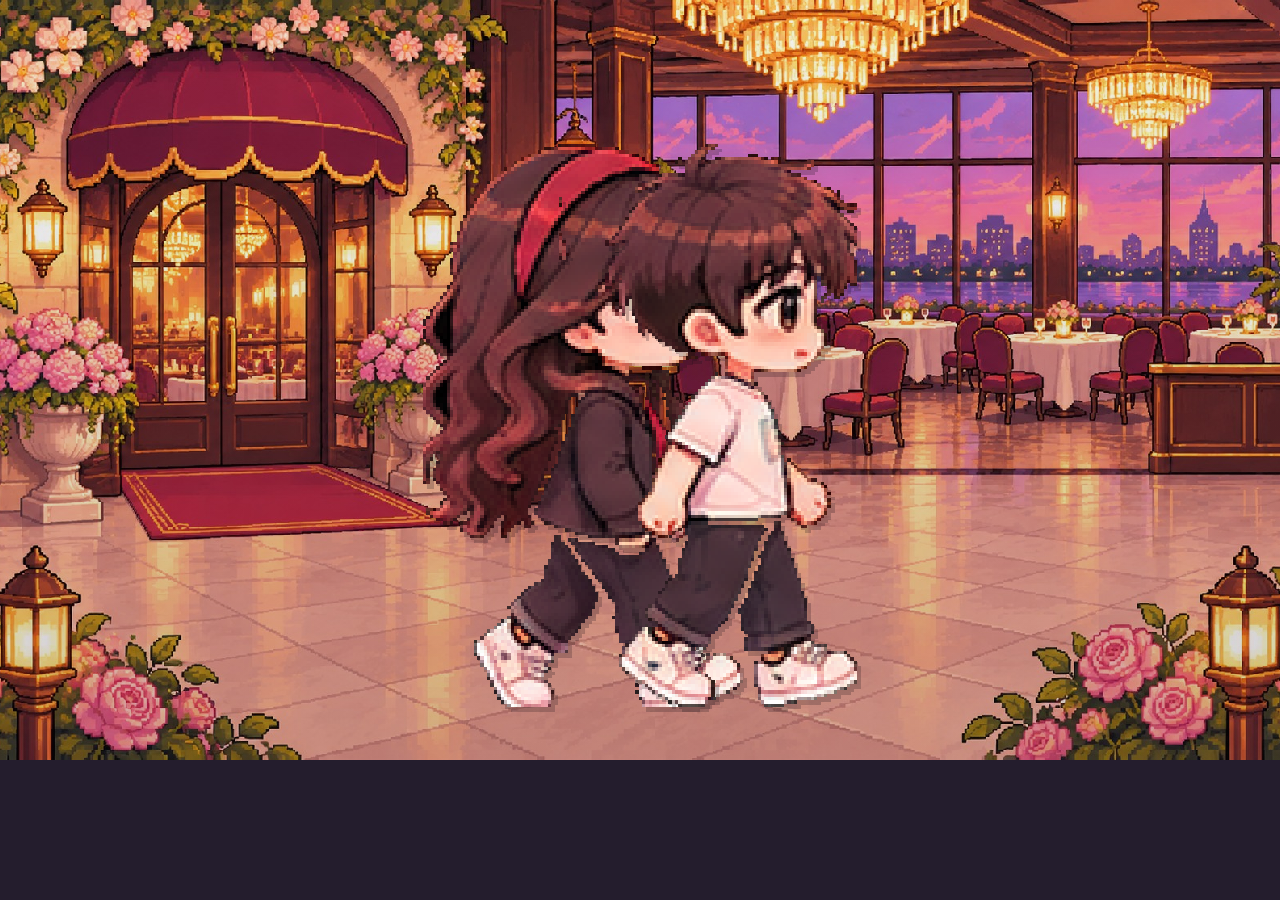
==== restaurant_date_component/index.html @ c054b3aa "Add files via upload" ====
<!doctype html>
<html lang="vi"><head><meta charset="utf-8"><meta name="viewport" content="width=device-width,initial-scale=1"><title>Restaurant Date</title><link rel="stylesheet" href="style.css"></head>
<body><main id="dateStage" class="date-stage">
<section id="entranceScene" class="scene entrance-scene"><img class="bg" src="assets/restaurant_entrance.jpg"><div class="walk-layer"><img id="walkGirl" class="walker girl-walker" src="assets/characters/hoang_kim/walk_1.png"><img id="walkBoy" class="walker boy-walker" src="assets/characters/nam_chinh/walk_1.png"></div></section>
<section id="insideScene" class="scene inside-scene" aria-hidden="true"><img class="bg" src="assets/restaurant_inside.jpg"><div class="dinner-table"></div><div class="seated-couple"><img id="dinnerGirl" class="seated girl" src="assets/characters/hoang_kim/seated_happy.png"><img id="dinnerBoy" class="seated boy" src="assets/characters/nam_chinh/seated_idle.png"><img id="giftLetter" class="letter" src="assets/props/heart_envelope.svg"></div>
<div id="dialoguePanel" class="dialogue-panel"><img class="portrait" src="assets/characters/hoang_kim/seated_happy.png"><div class="dialogue-main"><div class="name-tag">Hoàng Kim <span>♥</span></div><div class="bubble"><span id="dialogueText"></span><span class="cursor">▌</span></div></div></div><div id="finishHeart" class="finish-heart">♡</div></section>
</main><script src="date.js"></script><script>window.addEventListener('load',()=>{parent.postMessage({isStreamlitMessage:true,type:'streamlit:componentReady',apiVersion:1},'*');parent.postMessage({isStreamlitMessage:true,type:'streamlit:setFrameHeight',height:760},'*')});</script></body></html>
---- restaurant_date_component/style.css ----
*{box-sizing:border-box}html,body{margin:0;width:100%;height:100%;overflow:hidden;background:#241d2d}.date-stage{position:relative;width:100%;height:min(760px,100vh);min-height:520px;overflow:hidden;background:#241d2d;image-rendering:pixelated}.scene{position:absolute;inset:0;overflow:hidden;opacity:0;visibility:hidden;transition:opacity 1s ease}.scene.active{opacity:1;visibility:visible}.bg{position:absolute;inset:0;width:100%;height:100%;object-fit:cover;image-rendering:pixelated}.entrance-scene:after{content:"";position:absolute;inset:0;background:linear-gradient(180deg,rgba(20,12,25,.05),rgba(20,12,25,.18))}.walk-layer{position:absolute;z-index:2;left:50%;bottom:7%;width:min(540px,72%);height:75%;transform:translateX(-50%)}.walker{position:absolute;bottom:0;height:100%;width:auto;object-fit:contain;image-rendering:pixelated;filter:drop-shadow(4px 5px 0 rgba(25,15,24,.22))}.girl-walker{left:8%;animation:walkInGirl 5.6s ease-in-out forwards}.boy-walker{right:8%;animation:walkInBoy 5.6s ease-in-out forwards}@keyframes walkInGirl{0%{transform:translate(-120px,0)}50%{transform:translate(-45px,-3px)}100%{transform:translate(10px,0)}}@keyframes walkInBoy{0%{transform:translate(120px,0)}50%{transform:translate(45px,-3px)}100%{transform:translate(-10px,0)}}.inside-scene{background:#2b1c2c}.dinner-table{position:absolute;z-index:1;left:50%;bottom:0;width:70%;height:38%;transform:translateX(-50%);background:linear-gradient(180deg,rgba(255,239,219,.02),rgba(255,222,206,.28));border-radius:50% 50% 0 0;pointer-events:none}.seated-couple{position:absolute;z-index:2;left:50%;bottom:17%;width:min(780px,86%);height:62%;transform:translateX(-50%);display:flex;align-items:flex-end;justify-content:space-between}.seated{height:100%;width:48%;object-fit:contain;object-position:bottom;image-rendering:pixelated;filter:drop-shadow(3px 4px 0 rgba(30,12,20,.2))}.letter{position:absolute;z-index:4;width:11%;height:auto;left:48%;bottom:28%;opacity:0;transform:scale(.65);transition:all 1.1s cubic-bezier(.2,.8,.2,1)}.letter.given{opacity:1;left:56%;bottom:35%;transform:scale(1.1) rotate(7deg)}.dialogue-panel{position:absolute;z-index:6;left:4%;right:4%;bottom:3%;min-height:118px;display:flex;align-items:center;gap:14px;padding:12px 18px;background:linear-gradient(180deg,#fff2e8,#f4dce2);border:4px solid #784454;outline:3px solid #f9e8df;box-shadow:0 5px 0 rgba(38,19,31,.5);border-radius:18px;opacity:0;transform:translateY(25px);transition:all .55s ease}.dialogue-panel.show{opacity:1;transform:translateY(0)}.portrait{width:100px;height:100px;object-fit:contain;object-position:bottom;image-rendering:pixelated}.dialogue-main{flex:1;min-width:0}.name-tag{display:inline-block;margin-bottom:5px;padding:4px 14px;background:#80394f;color:#fff3e8;border:2px solid #f4c9ce;border-radius:9px;font:700 16px Arial,sans-serif}.name-tag span{color:#ffb7c8}.bubble{color:#49323d;font:700 clamp(16px,2.1vw,24px)/1.5 Arial,sans-serif;min-height:46px}.cursor{animation:blink .8s steps(2) infinite}@keyframes blink{50%{opacity:0}}.finish-heart{position:absolute;z-index:7;left:50%;top:25%;font-size:clamp(50px,9vw,110px);color:#ff8fae;text-shadow:0 0 20px #ffb5cb;opacity:0;transform:translate(-50%,15px) scale(.6);transition:all .7s ease}.finish-heart.show{opacity:1;transform:translate(-50%,0) scale(1)}@media(max-width:700px){.date-stage{min-height:480px}.walk-layer{width:90%;height:66%}.seated-couple{width:96%;height:50%;bottom:25%}.dialogue-panel{left:2%;right:2%;padding:8px;min-height:92px;gap:6px}.portrait{width:65px;height:70px}.name-tag{font-size:12px}.bubble{font-size:15px}.letter{width:15%}}
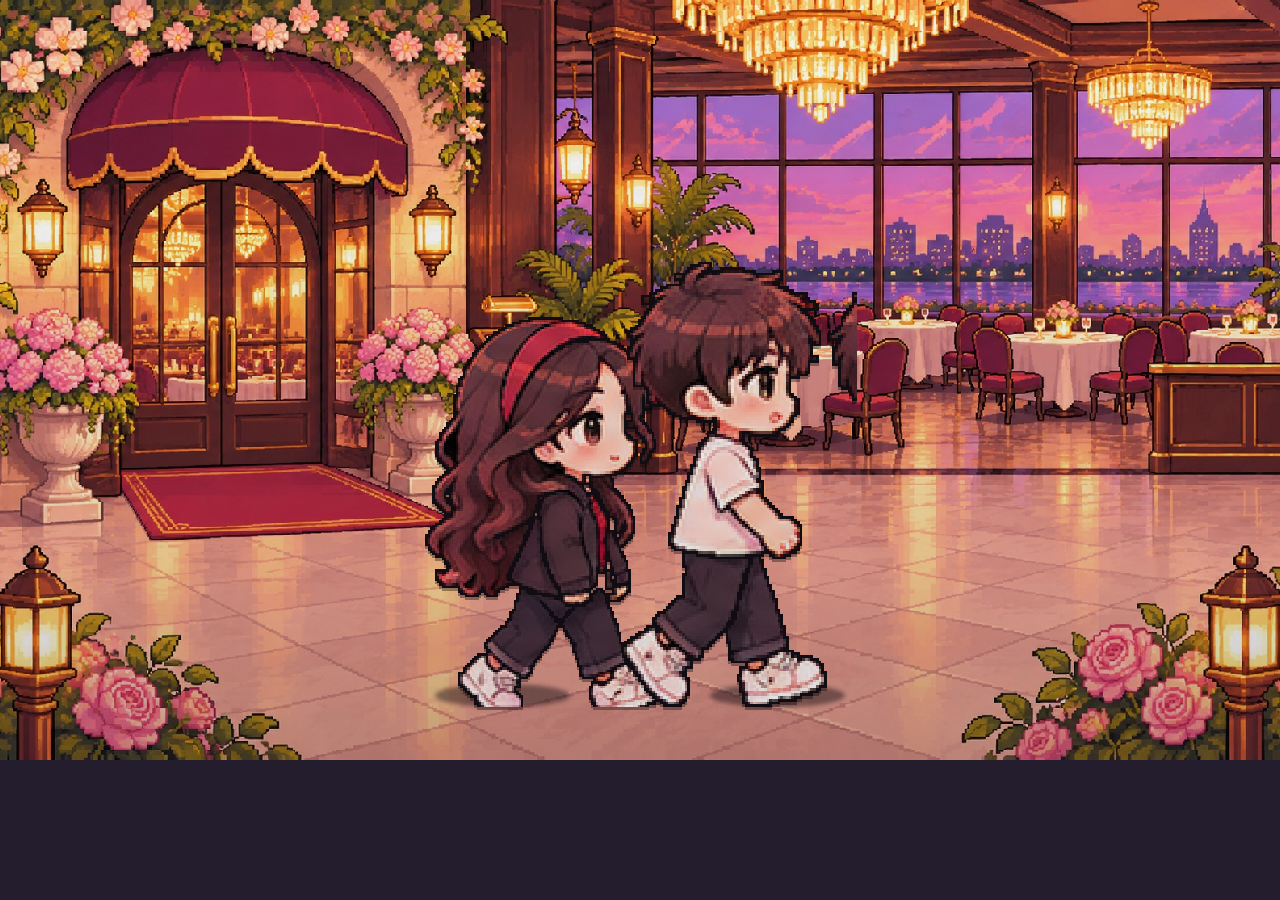
==== commit 97990f5b: "Add files via upload" ====
--- a/restaurant_date_component/index.html
+++ b/restaurant_date_component/index.html
@@ -1,7 +1,37 @@
 <!doctype html>
 <html lang="vi"><head><meta charset="utf-8"><meta name="viewport" content="width=device-width,initial-scale=1"><title>Restaurant Date</title><link rel="stylesheet" href="style.css"></head>
 <body><main id="dateStage" class="date-stage">
-<section id="entranceScene" class="scene entrance-scene"><img class="bg" src="assets/restaurant_entrance.jpg"><div class="walk-layer"><img id="walkGirl" class="walker girl-walker" src="assets/characters/hoang_kim/walk_1.png"><img id="walkBoy" class="walker boy-walker" src="assets/characters/nam_chinh/walk_1.png"></div></section>
-<section id="insideScene" class="scene inside-scene" aria-hidden="true"><img class="bg" src="assets/restaurant_inside.jpg"><div class="dinner-table"></div><div class="seated-couple"><img id="dinnerGirl" class="seated girl" src="assets/characters/hoang_kim/seated_happy.png"><img id="dinnerBoy" class="seated boy" src="assets/characters/nam_chinh/seated_idle.png"><img id="giftLetter" class="letter" src="assets/props/heart_envelope.svg"></div>
-<div id="dialoguePanel" class="dialogue-panel"><img class="portrait" src="assets/characters/hoang_kim/seated_happy.png"><div class="dialogue-main"><div class="name-tag">Hoàng Kim <span>♥</span></div><div class="bubble"><span id="dialogueText"></span><span class="cursor">▌</span></div></div></div><div id="finishHeart" class="finish-heart">♡</div></section>
-</main><script src="date.js"></script><script>window.addEventListener('load',()=>{parent.postMessage({isStreamlitMessage:true,type:'streamlit:componentReady',apiVersion:1},'*');parent.postMessage({isStreamlitMessage:true,type:'streamlit:setFrameHeight',height:760},'*')});</script></body></html>+  <section id="entranceScene" class="scene entrance-scene active" aria-hidden="false">
+    <img class="scene-bg" src="assets/restaurant_entrance.jpg" alt="">
+    <div class="entrance-depth foreground-back"></div>
+    <div class="walk-floor" aria-hidden="true"></div>
+    <div class="walk-layer">
+      <span class="character-shadow girl-shadow"></span>
+      <span class="character-shadow boy-shadow"></span>
+      <img id="walkGirl" class="walker girl-walker" src="assets/characters/hoang_kim/walk_1.png" alt="Hoàng Kim">
+      <img id="walkBoy" class="walker boy-walker" src="assets/characters/nam_chinh/walk_1.png" alt="Nam chính">
+    </div>
+    <div class="entrance-vignette"></div>
+  </section>
+  <section id="insideScene" class="scene inside-scene" aria-hidden="true">
+    <img class="scene-bg" src="assets/restaurant_inside.jpg" alt="">
+    <div class="inside-light"></div>
+    <div class="seated-layer">
+      <span class="seated-shadow girl-seat-shadow"></span>
+      <span class="seated-shadow boy-seat-shadow"></span>
+      <img id="dinnerGirl" class="seated girl" src="assets/characters/hoang_kim/seated_happy.png" alt="Hoàng Kim">
+      <img id="dinnerBoy" class="seated boy" src="assets/characters/nam_chinh/seated_idle.png" alt="Nam chính">
+      <img id="giftLetter" class="letter" src="assets/props/heart_envelope.svg" alt="Phong thư trái tim">
+    </div>
+    <div class="dialogue-panel" id="dialoguePanel">
+      <img class="portrait" src="assets/ui/hoang_kim_portrait.png" alt="Hoàng Kim">
+      <div class="dialogue-main"><div class="name-tag">Hoàng Kim <span>♥</span></div><div class="bubble"><span id="dialogueText"></span><span class="cursor">▌</span></div></div>
+    </div>
+    <div id="finishHeart" class="finish-heart" aria-hidden="true">♡</div>
+  </section>
+</main><script src="date.js"></script><script>
+window.addEventListener('load',()=>{
+  parent.postMessage({isStreamlitMessage:true,type:'streamlit:componentReady',apiVersion:1},'*');
+  parent.postMessage({isStreamlitMessage:true,type:'streamlit:setFrameHeight',height:760},'*');
+});
+</script></body></html>
--- a/restaurant_date_component/style.css
+++ b/restaurant_date_component/style.css
@@ -1 +1 @@
-*{box-sizing:border-box}html,body{margin:0;width:100%;height:100%;overflow:hidden;background:#241d2d}.date-stage{position:relative;width:100%;height:min(760px,100vh);min-height:520px;overflow:hidden;background:#241d2d;image-rendering:pixelated}.scene{position:absolute;inset:0;overflow:hidden;opacity:0;visibility:hidden;transition:opacity 1s ease}.scene.active{opacity:1;visibility:visible}.bg{position:absolute;inset:0;width:100%;height:100%;object-fit:cover;image-rendering:pixelated}.entrance-scene:after{content:"";position:absolute;inset:0;background:linear-gradient(180deg,rgba(20,12,25,.05),rgba(20,12,25,.18))}.walk-layer{position:absolute;z-index:2;left:50%;bottom:7%;width:min(540px,72%);height:75%;transform:translateX(-50%)}.walker{position:absolute;bottom:0;height:100%;width:auto;object-fit:contain;image-rendering:pixelated;filter:drop-shadow(4px 5px 0 rgba(25,15,24,.22))}.girl-walker{left:8%;animation:walkInGirl 5.6s ease-in-out forwards}.boy-walker{right:8%;animation:walkInBoy 5.6s ease-in-out forwards}@keyframes walkInGirl{0%{transform:translate(-120px,0)}50%{transform:translate(-45px,-3px)}100%{transform:translate(10px,0)}}@keyframes walkInBoy{0%{transform:translate(120px,0)}50%{transform:translate(45px,-3px)}100%{transform:translate(-10px,0)}}.inside-scene{background:#2b1c2c}.dinner-table{position:absolute;z-index:1;left:50%;bottom:0;width:70%;height:38%;transform:translateX(-50%);background:linear-gradient(180deg,rgba(255,239,219,.02),rgba(255,222,206,.28));border-radius:50% 50% 0 0;pointer-events:none}.seated-couple{position:absolute;z-index:2;left:50%;bottom:17%;width:min(780px,86%);height:62%;transform:translateX(-50%);display:flex;align-items:flex-end;justify-content:space-between}.seated{height:100%;width:48%;object-fit:contain;object-position:bottom;image-rendering:pixelated;filter:drop-shadow(3px 4px 0 rgba(30,12,20,.2))}.letter{position:absolute;z-index:4;width:11%;height:auto;left:48%;bottom:28%;opacity:0;transform:scale(.65);transition:all 1.1s cubic-bezier(.2,.8,.2,1)}.letter.given{opacity:1;left:56%;bottom:35%;transform:scale(1.1) rotate(7deg)}.dialogue-panel{position:absolute;z-index:6;left:4%;right:4%;bottom:3%;min-height:118px;display:flex;align-items:center;gap:14px;padding:12px 18px;background:linear-gradient(180deg,#fff2e8,#f4dce2);border:4px solid #784454;outline:3px solid #f9e8df;box-shadow:0 5px 0 rgba(38,19,31,.5);border-radius:18px;opacity:0;transform:translateY(25px);transition:all .55s ease}.dialogue-panel.show{opacity:1;transform:translateY(0)}.portrait{width:100px;height:100px;object-fit:contain;object-position:bottom;image-rendering:pixelated}.dialogue-main{flex:1;min-width:0}.name-tag{display:inline-block;margin-bottom:5px;padding:4px 14px;background:#80394f;color:#fff3e8;border:2px solid #f4c9ce;border-radius:9px;font:700 16px Arial,sans-serif}.name-tag span{color:#ffb7c8}.bubble{color:#49323d;font:700 clamp(16px,2.1vw,24px)/1.5 Arial,sans-serif;min-height:46px}.cursor{animation:blink .8s steps(2) infinite}@keyframes blink{50%{opacity:0}}.finish-heart{position:absolute;z-index:7;left:50%;top:25%;font-size:clamp(50px,9vw,110px);color:#ff8fae;text-shadow:0 0 20px #ffb5cb;opacity:0;transform:translate(-50%,15px) scale(.6);transition:all .7s ease}.finish-heart.show{opacity:1;transform:translate(-50%,0) scale(1)}@media(max-width:700px){.date-stage{min-height:480px}.walk-layer{width:90%;height:66%}.seated-couple{width:96%;height:50%;bottom:25%}.dialogue-panel{left:2%;right:2%;padding:8px;min-height:92px;gap:6px}.portrait{width:65px;height:70px}.name-tag{font-size:12px}.bubble{font-size:15px}.letter{width:15%}}+*{box-sizing:border-box}html,body{margin:0;width:100%;height:100%;overflow:hidden;background:#241d2d}.date-stage{position:relative;width:100%;height:min(760px,100vh);min-height:520px;overflow:hidden;background:#241d2d;isolation:isolate;image-rendering:pixelated}.scene{position:absolute;inset:0;overflow:hidden;opacity:0;visibility:hidden;transition:opacity .9s ease;isolation:isolate}.scene.active{opacity:1;visibility:visible}.scene-bg{position:absolute;inset:0;z-index:0;width:100%;height:100%;object-fit:cover;object-position:center;image-rendering:pixelated}.entrance-vignette{position:absolute;inset:0;z-index:8;pointer-events:none;background:linear-gradient(180deg,rgba(20,12,25,.04),rgba(20,12,25,.14))}.walk-floor{position:absolute;z-index:1;left:0;right:0;bottom:0;height:25%;background:linear-gradient(180deg,transparent,rgba(28,16,24,.12));pointer-events:none}.walk-layer{position:absolute;z-index:4;left:50%;bottom:7%;width:min(540px,72%);height:75%;transform:translateX(-50%)}.walker{position:absolute;bottom:0;height:100%;width:auto;max-width:44%;object-fit:contain;object-position:bottom;image-rendering:pixelated;filter:drop-shadow(0 3px 0 rgba(0,0,0,.35));z-index:3}.girl-walker{left:8%;animation:walkInGirl 5.6s ease-in-out forwards}.boy-walker{right:8%;animation:walkInBoy 5.6s ease-in-out forwards}.character-shadow{position:absolute;z-index:1;bottom:0;width:25%;height:4%;border-radius:50%;background:rgba(17,10,17,.45);filter:blur(2px)}.girl-shadow{left:12%}.boy-shadow{right:12%}@keyframes walkInGirl{0%{transform:translate(-120px,0)}50%{transform:translate(-45px,-3px)}100%{transform:translate(10px,0)}}@keyframes walkInBoy{0%{transform:translate(120px,0)}50%{transform:translate(45px,-3px)}100%{transform:translate(-10px,0)}}.inside-scene{background:#2b1c2c}.inside-light{position:absolute;z-index:1;inset:0;pointer-events:none;background:linear-gradient(180deg,rgba(255,190,130,.04),transparent 52%,rgba(43,17,35,.12))}.seated-layer{position:absolute;z-index:3;left:50%;bottom:18%;width:min(760px,78%);height:58%;transform:translateX(-50%);display:flex;align-items:flex-end;justify-content:space-between;isolation:isolate}.seated{position:relative;z-index:3;height:100%;width:48%;max-width:48%;object-fit:contain;object-position:bottom;image-rendering:pixelated;filter:drop-shadow(0 3px 0 rgba(0,0,0,.34))}.seated-shadow{position:absolute;z-index:1;bottom:0;width:38%;height:5%;border-radius:50%;background:rgba(18,9,17,.32);filter:blur(3px)}.girl-seat-shadow{left:4%}.boy-seat-shadow{right:4%}.letter{position:absolute;z-index:6;width:11%;height:auto;left:47%;bottom:28%;opacity:0;transform:scale(.65);transition:all 1.1s cubic-bezier(.2,.8,.2,1);image-rendering:pixelated}.letter.given{opacity:1;left:56%;bottom:38%;transform:scale(1.1) rotate(7deg)}.dialogue-panel{position:absolute;z-index:10;left:4%;right:4%;bottom:3%;min-height:118px;display:flex;align-items:center;gap:14px;padding:12px 18px;background:linear-gradient(180deg,#fff2e8,#f4dce2);border:4px solid #784454;outline:3px solid #f9e8df;box-shadow:0 5px 0 rgba(38,19,31,.5);border-radius:18px;opacity:0;transform:translateY(25px);transition:all .55s ease}.dialogue-panel.show{opacity:1;transform:translateY(0)}.portrait{width:100px;height:100px;object-fit:contain;object-position:bottom;image-rendering:pixelated}.dialogue-main{flex:1;min-width:0}.name-tag{display:inline-block;margin-bottom:5px;padding:4px 14px;background:#80394f;color:#fff3e8;border:2px solid #f4c9ce;border-radius:9px;font:700 16px Arial,sans-serif}.name-tag span{color:#ffb7c8}.bubble{color:#49323d;font:700 clamp(16px,2.1vw,24px)/1.5 Arial,sans-serif;min-height:46px}.cursor{animation:blink .8s steps(2) infinite}@keyframes blink{50%{opacity:0}}.finish-heart{position:absolute;z-index:11;left:50%;top:25%;font-size:clamp(50px,9vw,110px);color:#ff8fae;text-shadow:0 0 20px #ffb5cb;opacity:0;transform:translate(-50%,15px) scale(.6);transition:all .7s ease}.finish-heart.show{opacity:1;transform:translate(-50%,0) scale(1)}@media(max-width:700px){.date-stage{min-height:480px}.walk-layer{width:90%;height:66%}.seated-layer{width:92%;height:50%;bottom:25%}.dialogue-panel{left:2%;right:2%;padding:8px;min-height:92px;gap:6px}.portrait{width:65px;height:70px}.name-tag{font-size:12px}.bubble{font-size:15px}.letter{width:15%}}
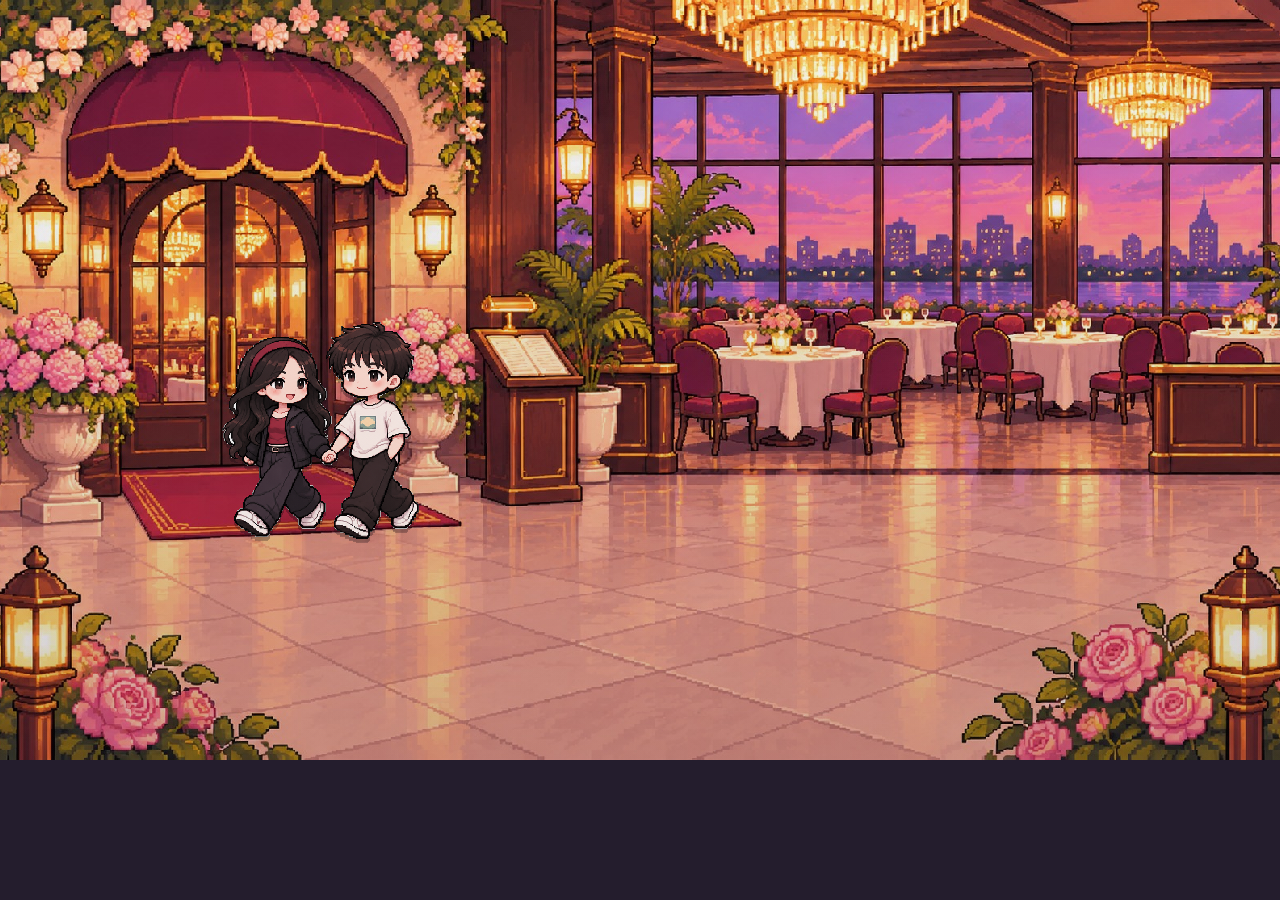
==== commit ffe18139: "Add files via upload" ====
--- a/restaurant_date_component/index.html
+++ b/restaurant_date_component/index.html
@@ -1,27 +1,27 @@
 <!doctype html>
-<html lang="vi"><head><meta charset="utf-8"><meta name="viewport" content="width=device-width,initial-scale=1"><title>Restaurant Date</title><link rel="stylesheet" href="style.css"></head>
-<body><main id="dateStage" class="date-stage">
+<html lang="vi">
+<head>
+<meta charset="utf-8"><meta name="viewport" content="width=device-width,initial-scale=1">
+<title>Restaurant Date</title><link rel="stylesheet" href="style.css">
+</head>
+<body>
+<main id="dateStage" class="date-stage">
   <section id="entranceScene" class="scene entrance-scene active" aria-hidden="false">
     <img class="scene-bg" src="assets/restaurant_entrance.jpg" alt="">
-    <div class="entrance-depth foreground-back"></div>
-    <div class="walk-floor" aria-hidden="true"></div>
-    <div class="walk-layer">
-      <span class="character-shadow girl-shadow"></span>
-      <span class="character-shadow boy-shadow"></span>
-      <img id="walkGirl" class="walker girl-walker" src="assets/characters/hoang_kim/walk_1.png" alt="Hoàng Kim">
-      <img id="walkBoy" class="walker boy-walker" src="assets/characters/nam_chinh/walk_1.png" alt="Nam chính">
-    </div>
+    <div class="entrance-light"></div>
+    <span class="couple-shadow" aria-hidden="true"></span>
+    <img id="coupleWalker" class="couple-walker" src="assets/couple_walk.png" alt="Hoàng Kim và nam chính nắm tay nhau bước vào nhà hàng">
     <div class="entrance-vignette"></div>
   </section>
+
   <section id="insideScene" class="scene inside-scene" aria-hidden="true">
     <img class="scene-bg" src="assets/restaurant_inside.jpg" alt="">
     <div class="inside-light"></div>
     <div class="seated-layer">
-      <span class="seated-shadow girl-seat-shadow"></span>
-      <span class="seated-shadow boy-seat-shadow"></span>
-      <img id="dinnerGirl" class="seated girl" src="assets/characters/hoang_kim/seated_happy.png" alt="Hoàng Kim">
-      <img id="dinnerBoy" class="seated boy" src="assets/characters/nam_chinh/seated_idle.png" alt="Nam chính">
-      <img id="giftLetter" class="letter" src="assets/props/heart_envelope.svg" alt="Phong thư trái tim">
+      <span class="seated-shadow girl-seat-shadow" aria-hidden="true"></span>
+      <span class="seated-shadow boy-seat-shadow" aria-hidden="true"></span>
+      <img id="dinnerGirl" class="seated girl" src="assets/characters/hoang_kim/seated_happy.png" alt="Hoàng Kim ngồi trên ghế bên trái">
+      <img id="dinnerBoy" class="seated boy" src="assets/characters/nam_chinh/seated_idle.png" alt="Nam chính ngồi trên ghế bên phải">
     </div>
     <div class="dialogue-panel" id="dialoguePanel">
       <img class="portrait" src="assets/ui/hoang_kim_portrait.png" alt="Hoàng Kim">
@@ -29,9 +29,12 @@
     </div>
     <div id="finishHeart" class="finish-heart" aria-hidden="true">♡</div>
   </section>
-</main><script src="date.js"></script><script>
+</main>
+<script src="date.js"></script>
+<script>
 window.addEventListener('load',()=>{
   parent.postMessage({isStreamlitMessage:true,type:'streamlit:componentReady',apiVersion:1},'*');
   parent.postMessage({isStreamlitMessage:true,type:'streamlit:setFrameHeight',height:760},'*');
 });
-</script></body></html>+</script>
+</body></html>
--- a/restaurant_date_component/style.css
+++ b/restaurant_date_component/style.css
@@ -1 +1,31 @@
-*{box-sizing:border-box}html,body{margin:0;width:100%;height:100%;overflow:hidden;background:#241d2d}.date-stage{position:relative;width:100%;height:min(760px,100vh);min-height:520px;overflow:hidden;background:#241d2d;isolation:isolate;image-rendering:pixelated}.scene{position:absolute;inset:0;overflow:hidden;opacity:0;visibility:hidden;transition:opacity .9s ease;isolation:isolate}.scene.active{opacity:1;visibility:visible}.scene-bg{position:absolute;inset:0;z-index:0;width:100%;height:100%;object-fit:cover;object-position:center;image-rendering:pixelated}.entrance-vignette{position:absolute;inset:0;z-index:8;pointer-events:none;background:linear-gradient(180deg,rgba(20,12,25,.04),rgba(20,12,25,.14))}.walk-floor{position:absolute;z-index:1;left:0;right:0;bottom:0;height:25%;background:linear-gradient(180deg,transparent,rgba(28,16,24,.12));pointer-events:none}.walk-layer{position:absolute;z-index:4;left:50%;bottom:7%;width:min(540px,72%);height:75%;transform:translateX(-50%)}.walker{position:absolute;bottom:0;height:100%;width:auto;max-width:44%;object-fit:contain;object-position:bottom;image-rendering:pixelated;filter:drop-shadow(0 3px 0 rgba(0,0,0,.35));z-index:3}.girl-walker{left:8%;animation:walkInGirl 5.6s ease-in-out forwards}.boy-walker{right:8%;animation:walkInBoy 5.6s ease-in-out forwards}.character-shadow{position:absolute;z-index:1;bottom:0;width:25%;height:4%;border-radius:50%;background:rgba(17,10,17,.45);filter:blur(2px)}.girl-shadow{left:12%}.boy-shadow{right:12%}@keyframes walkInGirl{0%{transform:translate(-120px,0)}50%{transform:translate(-45px,-3px)}100%{transform:translate(10px,0)}}@keyframes walkInBoy{0%{transform:translate(120px,0)}50%{transform:translate(45px,-3px)}100%{transform:translate(-10px,0)}}.inside-scene{background:#2b1c2c}.inside-light{position:absolute;z-index:1;inset:0;pointer-events:none;background:linear-gradient(180deg,rgba(255,190,130,.04),transparent 52%,rgba(43,17,35,.12))}.seated-layer{position:absolute;z-index:3;left:50%;bottom:18%;width:min(760px,78%);height:58%;transform:translateX(-50%);display:flex;align-items:flex-end;justify-content:space-between;isolation:isolate}.seated{position:relative;z-index:3;height:100%;width:48%;max-width:48%;object-fit:contain;object-position:bottom;image-rendering:pixelated;filter:drop-shadow(0 3px 0 rgba(0,0,0,.34))}.seated-shadow{position:absolute;z-index:1;bottom:0;width:38%;height:5%;border-radius:50%;background:rgba(18,9,17,.32);filter:blur(3px)}.girl-seat-shadow{left:4%}.boy-seat-shadow{right:4%}.letter{position:absolute;z-index:6;width:11%;height:auto;left:47%;bottom:28%;opacity:0;transform:scale(.65);transition:all 1.1s cubic-bezier(.2,.8,.2,1);image-rendering:pixelated}.letter.given{opacity:1;left:56%;bottom:38%;transform:scale(1.1) rotate(7deg)}.dialogue-panel{position:absolute;z-index:10;left:4%;right:4%;bottom:3%;min-height:118px;display:flex;align-items:center;gap:14px;padding:12px 18px;background:linear-gradient(180deg,#fff2e8,#f4dce2);border:4px solid #784454;outline:3px solid #f9e8df;box-shadow:0 5px 0 rgba(38,19,31,.5);border-radius:18px;opacity:0;transform:translateY(25px);transition:all .55s ease}.dialogue-panel.show{opacity:1;transform:translateY(0)}.portrait{width:100px;height:100px;object-fit:contain;object-position:bottom;image-rendering:pixelated}.dialogue-main{flex:1;min-width:0}.name-tag{display:inline-block;margin-bottom:5px;padding:4px 14px;background:#80394f;color:#fff3e8;border:2px solid #f4c9ce;border-radius:9px;font:700 16px Arial,sans-serif}.name-tag span{color:#ffb7c8}.bubble{color:#49323d;font:700 clamp(16px,2.1vw,24px)/1.5 Arial,sans-serif;min-height:46px}.cursor{animation:blink .8s steps(2) infinite}@keyframes blink{50%{opacity:0}}.finish-heart{position:absolute;z-index:11;left:50%;top:25%;font-size:clamp(50px,9vw,110px);color:#ff8fae;text-shadow:0 0 20px #ffb5cb;opacity:0;transform:translate(-50%,15px) scale(.6);transition:all .7s ease}.finish-heart.show{opacity:1;transform:translate(-50%,0) scale(1)}@media(max-width:700px){.date-stage{min-height:480px}.walk-layer{width:90%;height:66%}.seated-layer{width:92%;height:50%;bottom:25%}.dialogue-panel{left:2%;right:2%;padding:8px;min-height:92px;gap:6px}.portrait{width:65px;height:70px}.name-tag{font-size:12px}.bubble{font-size:15px}.letter{width:15%}}+*{box-sizing:border-box}
+html,body{margin:0;width:100%;height:100%;overflow:hidden;background:#241d2d}
+.date-stage{position:relative;width:100%;height:min(760px,100vh);min-height:520px;overflow:hidden;background:#241d2d;isolation:isolate;image-rendering:pixelated}
+.scene{position:absolute;inset:0;overflow:hidden;opacity:0;visibility:hidden;transition:opacity .9s ease;isolation:isolate}
+.scene.active{opacity:1;visibility:visible}
+.scene-bg{position:absolute;inset:0;z-index:0;width:100%;height:100%;object-fit:cover;object-position:center;image-rendering:pixelated}
+.entrance-light{position:absolute;inset:0;z-index:1;pointer-events:none;background:linear-gradient(180deg,rgba(20,12,25,.02),rgba(28,15,25,.06) 55%,rgba(28,16,24,.12))}
+/* The couple is one paired sprite: hands stay connected throughout the entrance. */
+.couple-walker{position:absolute;z-index:4;left:68%;bottom:3%;width:31%;height:auto;object-fit:contain;image-rendering:pixelated;transform-origin:50% 100%;animation:walkToDoor 5.8s cubic-bezier(.55,.05,.35,1) forwards,walkBob .42s steps(2,end) infinite;filter:drop-shadow(0 4px 0 rgba(24,12,20,.32))}
+.couple-shadow{position:absolute;z-index:2;left:68%;bottom:3.5%;width:22%;height:2.8%;border-radius:50%;background:rgba(24,12,20,.3);filter:blur(5px);animation:shadowToDoor 5.8s cubic-bezier(.55,.05,.35,1) forwards}
+@keyframes walkToDoor{0%{left:68%;bottom:3%;width:31%;transform:translate(0,0) scale(1)}12%{transform:translate(0,-5px) scale(1)}25%{transform:translate(0,0) scale(1)}50%{left:47%;bottom:14%;width:25%;transform:translate(0,-4px) scale(1)}72%{transform:translate(0,0) scale(1)}100%{left:17%;bottom:29%;width:16%;transform:translate(0,0) scale(.96)}}
+@keyframes shadowToDoor{0%{left:71%;bottom:4%;width:22%;opacity:.7}100%{left:20%;bottom:30%;width:12%;opacity:.38}}
+@keyframes walkBob{0%,100%{margin-bottom:0}50%{margin-bottom:3px}}
+.entrance-vignette{position:absolute;inset:0;z-index:5;pointer-events:none;background:linear-gradient(180deg,rgba(20,12,25,.02),rgba(20,12,25,.08))}
+.inside-scene{background:#2b1c2c}
+.inside-light{position:absolute;z-index:1;inset:0;pointer-events:none;background:linear-gradient(180deg,rgba(255,190,130,.035),transparent 52%,rgba(43,17,35,.1))}
+/* Seat sprites are anchored to the two visible chairs, ending at the tabletop edge.
+   The table remains part of the background; characters never overlap the tabletop. */
+.seated-layer{position:absolute;z-index:3;inset:0;pointer-events:none}
+.seated{position:absolute;z-index:3;bottom:34%;height:28%;width:auto;max-width:25%;object-fit:contain;object-position:bottom;image-rendering:pixelated;filter:drop-shadow(0 2px 0 rgba(0,0,0,.28))}
+.seated.girl{left:15%;height:27%;}
+.seated.boy{right:15%;height:28%;}
+.seated-shadow{position:absolute;z-index:2;bottom:33.5%;width:13%;height:1.8%;border-radius:50%;background:rgba(18,9,17,.25);filter:blur(3px)}
+.girl-seat-shadow{left:17%}.boy-seat-shadow{right:17%}
+.dialogue-panel{position:absolute;z-index:10;left:4%;right:4%;bottom:3%;min-height:118px;display:flex;align-items:center;gap:14px;padding:12px 18px;background:linear-gradient(180deg,#fff2e8,#f4dce2);border:4px solid #784454;outline:3px solid #f9e8df;box-shadow:0 5px 0 rgba(38,19,31,.5);border-radius:18px;opacity:0;transform:translateY(25px);transition:all .55s ease}
+.dialogue-panel.show{opacity:1;transform:translateY(0)}
+.portrait{width:100px;height:100px;object-fit:contain;object-position:bottom;image-rendering:pixelated}
+.dialogue-main{flex:1;min-width:0}.name-tag{display:inline-block;margin-bottom:5px;padding:4px 14px;background:#80394f;color:#fff3e8;border:2px solid #f4c9ce;border-radius:9px;font:700 16px Arial,sans-serif}.name-tag span{color:#ffb7c8}
+.bubble{color:#49323d;font:700 clamp(16px,2.1vw,24px)/1.5 Arial,sans-serif;min-height:46px}.cursor{animation:blink .8s steps(2) infinite}@keyframes blink{50%{opacity:0}}
+.finish-heart{position:absolute;z-index:11;left:50%;top:25%;font-size:clamp(50px,9vw,110px);color:#ff8fae;text-shadow:0 0 20px #ffb5cb;opacity:0;transform:translate(-50%,15px) scale(.6);transition:all .7s ease}.finish-heart.show{opacity:1;transform:translate(-50%,0) scale(1)}
+@media(max-width:700px){.date-stage{min-height:480px}.couple-walker{width:43%;left:58%;bottom:5%}@keyframes walkToDoor{0%{left:58%;bottom:5%;width:43%;transform:translate(0,0)}50%{left:39%;bottom:15%;width:32%;transform:translate(0,-3px)}100%{left:15%;bottom:30%;width:20%;transform:translate(0,0)}}@keyframes shadowToDoor{0%{left:61%;bottom:6%;width:29%}100%{left:17%;bottom:31%;width:15%}}.seated.girl{left:10%;height:24%}.seated.boy{right:10%;height:25%}.seated{bottom:35%;max-width:29%}.seated-shadow{bottom:34.5%}.girl-seat-shadow{left:12%}.boy-seat-shadow{right:12%}.dialogue-panel{left:2%;right:2%;padding:8px;min-height:92px;gap:6px}.portrait{width:65px;height:70px}.name-tag{font-size:12px}.bubble{font-size:15px}}
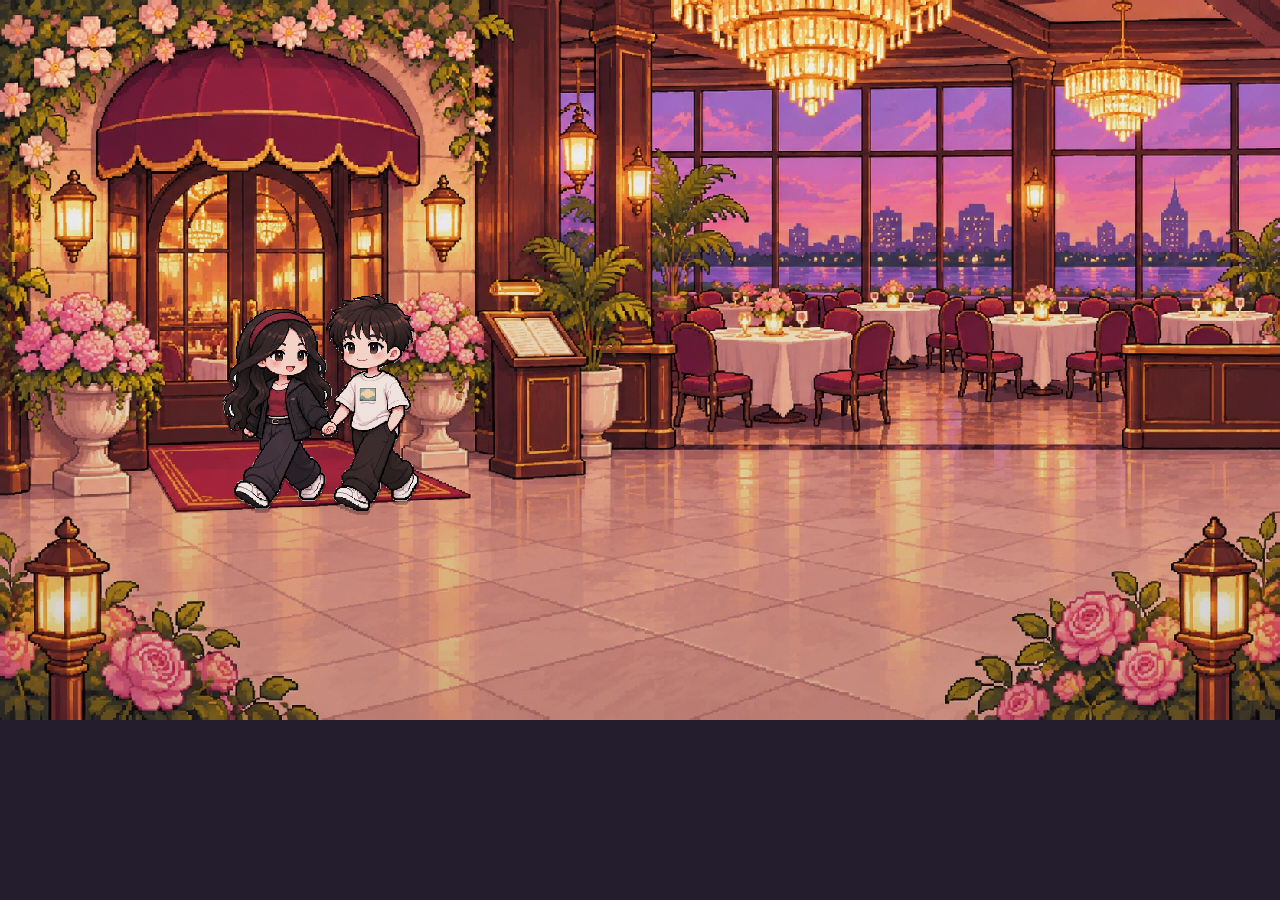
==== commit 5b419f7c: "Add files via upload" ====
--- a/restaurant_date_component/index.html
+++ b/restaurant_date_component/index.html
@@ -6,6 +6,24 @@
 </head>
 <body>
 <main id="dateStage" class="date-stage">
+  <div id="rotatePrompt" class="rotate-prompt" role="dialog" aria-modal="true" aria-live="polite">
+    <div class="rotate-card">
+      <div class="rotate-illustration" aria-hidden="true">
+        <div class="phone phone-portrait"><span></span></div>
+        <div class="rotate-arrow">↻</div>
+        <div class="phone phone-landscape"><span></span></div>
+      </div>
+      <h1>Hãy xoay ngang điện thoại</h1>
+      <p class="rotate-lead">Game được thiết kế để chơi ở chế độ màn hình ngang.</p>
+      <ol class="rotate-steps">
+        <li>Giữ điện thoại bằng hai tay.</li>
+        <li>Xoay điện thoại 90° sang trái hoặc phải.</li>
+        <li>Chờ game tự chuyển sang màn hình ngang để bắt đầu.</li>
+      </ol>
+      <p class="rotate-help">Nếu màn hình không tự xoay, hãy bật <strong>Tự động xoay</strong> (Android) hoặc tắt <strong>Khóa hướng dọc</strong> (iPhone) trong Trung tâm điều khiển / Cài đặt.</p>
+      <button id="tryLandscape" type="button">Thử chuyển sang ngang</button>
+    </div>
+  </div>
   <section id="entranceScene" class="scene entrance-scene active" aria-hidden="false">
     <img class="scene-bg" src="assets/restaurant_entrance.jpg" alt="">
     <div class="entrance-light"></div>
@@ -29,12 +47,38 @@
     </div>
     <div id="finishHeart" class="finish-heart" aria-hidden="true">♡</div>
   </section>
+
+  <section id="letterScene" class="letter-scene" aria-hidden="true">
+    <div class="letter-backdrop"></div>
+    <article class="letter-paper" aria-label="Bức thư của Hoàng Kim">
+      <div class="letter-top-decoration" aria-hidden="true"><span>♥</span></div>
+      <div class="letter-content">
+        <p class="letter-greeting">Dear my boy,</p>
+        <p>Chắc cho tới khi anh nhận được quà và vào link này thì mới biết được hôm nay là ngày gì đúng hem. Hôm nay là ngày quốc tế nam giới 19/11 và em muốn dành món quà này để tri ân người đàn ông luôn ân cần ở bên em trong hơn một năm qua.</p>
+        <p>Em chúc anh sẽ luôn có một sức khỏe thật tốt và đạt được nhiều thật nhiều thành công hơn nữa trong sự nghiệp. Mong là món quà này của em sẽ giúp manifest tiền về túi anh nhiều như nước và anh sẽ thích món quà này (nhớ để hình em trong bóp hehe).</p>
+        <p>Và cuối cùng, em yêu anh nhiều lắm luôn áaaaa.</p>
+        <div class="letter-signoff">
+          <p>Cô người yêu xinh gái tinh quái của anh</p>
+          <p class="letter-signature">Hoàng Kim <span>♥</span></p>
+        </div>
+      </div>
+      <div class="letter-bottom-flourish" aria-hidden="true">✦　♥　✦</div>
+    </article>
+  </section>
 </main>
 <script src="date.js"></script>
 <script>
 window.addEventListener('load',()=>{
   parent.postMessage({isStreamlitMessage:true,type:'streamlit:componentReady',apiVersion:1},'*');
-  parent.postMessage({isStreamlitMessage:true,type:'streamlit:setFrameHeight',height:760},'*');
+  const sendHeight=()=>{
+    const mobile=window.matchMedia('(pointer:coarse)').matches;
+    const portrait=window.matchMedia('(orientation:portrait)').matches;
+    const height=mobile ? Math.max(320,window.innerHeight) : Math.min(760,Math.round(window.innerWidth*9/16));
+    parent.postMessage({isStreamlitMessage:true,type:'streamlit:setFrameHeight',height:mobile&&portrait?Math.min(window.innerHeight,760):height},'*');
+  };
+  sendHeight();
+  window.addEventListener('resize',sendHeight);
+  window.addEventListener('orientationchange',()=>setTimeout(sendHeight,250));
 });
 </script>
 </body></html>
--- a/restaurant_date_component/style.css
+++ b/restaurant_date_component/style.css
@@ -1,6 +1,29 @@
 *{box-sizing:border-box}
-html,body{margin:0;width:100%;height:100%;overflow:hidden;background:#241d2d}
-.date-stage{position:relative;width:100%;height:min(760px,100vh);min-height:520px;overflow:hidden;background:#241d2d;isolation:isolate;image-rendering:pixelated}
+html,body{margin:0;width:100%;height:100%;overflow:hidden;background:#241d2d;font-family:Arial,"Helvetica Neue",sans-serif;letter-spacing:normal;word-spacing:normal}
+.date-stage{position:relative;width:100%;height:min(760px,56.25vw,100dvh);min-height:520px;max-width:1280px;margin:0 auto;overflow:hidden;background:#241d2d;isolation:isolate;image-rendering:pixelated}
+/* Portrait-phone gate: the interactive scene cannot be played until landscape. */
+.rotate-prompt{display:none;position:fixed;inset:0;z-index:1000;align-items:center;justify-content:center;padding:22px;background:radial-gradient(ellipse at center,#563449,#1c1420 78%);color:#fff4ec;text-align:center;font-family:Arial,sans-serif;letter-spacing:normal}
+.rotate-card{width:min(460px,100%);max-height:94dvh;overflow:auto;padding:22px 22px 24px;border:2px solid #d69a9d;border-radius:18px;background:rgba(43,24,39,.97);box-shadow:0 16px 48px rgba(0,0,0,.4)}
+.rotate-illustration{height:112px;display:flex;align-items:center;justify-content:center;gap:18px;margin:0 auto 10px;color:#ffc4c8}
+.phone{position:relative;border:4px solid #f7d9d1;border-radius:12px;background:linear-gradient(145deg,#6f3a50,#2c1d31);box-shadow:0 5px 0 rgba(0,0,0,.25),inset 0 0 0 2px rgba(255,255,255,.12)}
+.phone:before{content:"";position:absolute;top:4px;left:50%;width:18px;height:3px;border-radius:4px;background:#f7d9d1;transform:translateX(-50%)}
+.phone:after{content:"";position:absolute;bottom:4px;left:50%;width:5px;height:5px;border-radius:50%;background:#f7d9d1;transform:translateX(-50%)}
+.phone-portrait{width:43px;height:76px;animation:phoneTilt 2.4s ease-in-out infinite}
+.phone-landscape{width:76px;height:43px;border-color:#ffc4c8;box-shadow:0 0 18px rgba(255,196,200,.24)}
+.phone-landscape:before{top:50%;left:4px;width:3px;height:15px;transform:translateY(-50%)}
+.phone-landscape:after{bottom:auto;left:auto;right:4px;top:50%;transform:translateY(-50%)}
+.rotate-arrow{font-size:38px;line-height:1;color:#ffc4c8;animation:arrowPulse 1.2s ease-in-out infinite}
+@keyframes phoneTilt{0%,20%{transform:rotate(0)}65%,85%{transform:rotate(90deg)}100%{transform:rotate(90deg)}}
+@keyframes arrowPulse{50%{transform:rotate(35deg) scale(1.12)}}
+.rotate-card h1{font-size:clamp(22px,5vw,30px);margin:0 0 8px}
+.rotate-card p{font-size:15px;line-height:1.48;margin:0 0 12px}
+.rotate-card .rotate-lead{color:#f8d9d8}
+.rotate-steps{margin:0 0 13px;padding-left:24px;text-align:left;color:#fff4ec;font-size:14px;line-height:1.55}
+.rotate-steps li{padding-left:3px;margin:3px 0}
+.rotate-help{padding:10px 12px;border-radius:10px;background:rgba(255,255,255,.08);font-size:13px!important;color:#f4d8d8}
+.rotate-card button{border:2px solid #f3c6c7;border-radius:10px;padding:12px 18px;background:#8c4057;color:#fff8f1;font-size:16px;font-weight:700;cursor:pointer}
+@media(max-height:620px){.rotate-card{padding:12px 18px}.rotate-illustration{height:72px;margin-bottom:4px}.phone-portrait{height:58px}.rotate-card h1{font-size:22px}.rotate-card p{font-size:13px}.rotate-steps{font-size:12px;line-height:1.35}.rotate-help{font-size:12px!important;margin-bottom:8px!important}}
+@media (pointer:coarse) and (orientation:portrait) and (max-width:900px){.rotate-prompt{display:flex}.date-stage{height:100dvh;min-height:0;max-width:none}}
 .scene{position:absolute;inset:0;overflow:hidden;opacity:0;visibility:hidden;transition:opacity .9s ease;isolation:isolate}
 .scene.active{opacity:1;visibility:visible}
 .scene-bg{position:absolute;inset:0;z-index:0;width:100%;height:100%;object-fit:cover;object-position:center;image-rendering:pixelated}
@@ -16,7 +39,7 @@
 .inside-light{position:absolute;z-index:1;inset:0;pointer-events:none;background:linear-gradient(180deg,rgba(255,190,130,.035),transparent 52%,rgba(43,17,35,.1))}
 /* Seat sprites are anchored to the two visible chairs, ending at the tabletop edge.
    The table remains part of the background; characters never overlap the tabletop. */
-.seated-layer{position:absolute;z-index:3;inset:0;pointer-events:none}
+.seated-layer{display:none;position:absolute;z-index:3;inset:0;pointer-events:none}
 .seated{position:absolute;z-index:3;bottom:34%;height:28%;width:auto;max-width:25%;object-fit:contain;object-position:bottom;image-rendering:pixelated;filter:drop-shadow(0 2px 0 rgba(0,0,0,.28))}
 .seated.girl{left:15%;height:27%;}
 .seated.boy{right:15%;height:28%;}
@@ -25,7 +48,41 @@
 .dialogue-panel{position:absolute;z-index:10;left:4%;right:4%;bottom:3%;min-height:118px;display:flex;align-items:center;gap:14px;padding:12px 18px;background:linear-gradient(180deg,#fff2e8,#f4dce2);border:4px solid #784454;outline:3px solid #f9e8df;box-shadow:0 5px 0 rgba(38,19,31,.5);border-radius:18px;opacity:0;transform:translateY(25px);transition:all .55s ease}
 .dialogue-panel.show{opacity:1;transform:translateY(0)}
 .portrait{width:100px;height:100px;object-fit:contain;object-position:bottom;image-rendering:pixelated}
-.dialogue-main{flex:1;min-width:0}.name-tag{display:inline-block;margin-bottom:5px;padding:4px 14px;background:#80394f;color:#fff3e8;border:2px solid #f4c9ce;border-radius:9px;font:700 16px Arial,sans-serif}.name-tag span{color:#ffb7c8}
-.bubble{color:#49323d;font:700 clamp(16px,2.1vw,24px)/1.5 Arial,sans-serif;min-height:46px}.cursor{animation:blink .8s steps(2) infinite}@keyframes blink{50%{opacity:0}}
+.dialogue-main{flex:1;min-width:0}.name-tag{letter-spacing:normal;word-spacing:normal;font-family:Arial,sans-serif;display:inline-block;margin-bottom:5px;padding:4px 14px;background:#80394f;color:#fff3e8;border:2px solid #f4c9ce;border-radius:9px;font:700 16px Arial,sans-serif}.name-tag span{color:#ffb7c8}
+.bubble{letter-spacing:normal;word-spacing:normal;font-family:Arial,sans-serif;color:#49323d;font:700 clamp(16px,2.1vw,24px)/1.5 Arial,sans-serif;min-height:46px}.cursor{animation:blink .8s steps(2) infinite}@keyframes blink{50%{opacity:0}}
 .finish-heart{position:absolute;z-index:11;left:50%;top:25%;font-size:clamp(50px,9vw,110px);color:#ff8fae;text-shadow:0 0 20px #ffb5cb;opacity:0;transform:translate(-50%,15px) scale(.6);transition:all .7s ease}.finish-heart.show{opacity:1;transform:translate(-50%,0) scale(1)}
-@media(max-width:700px){.date-stage{min-height:480px}.couple-walker{width:43%;left:58%;bottom:5%}@keyframes walkToDoor{0%{left:58%;bottom:5%;width:43%;transform:translate(0,0)}50%{left:39%;bottom:15%;width:32%;transform:translate(0,-3px)}100%{left:15%;bottom:30%;width:20%;transform:translate(0,0)}}@keyframes shadowToDoor{0%{left:61%;bottom:6%;width:29%}100%{left:17%;bottom:31%;width:15%}}.seated.girl{left:10%;height:24%}.seated.boy{right:10%;height:25%}.seated{bottom:35%;max-width:29%}.seated-shadow{bottom:34.5%}.girl-seat-shadow{left:12%}.boy-seat-shadow{right:12%}.dialogue-panel{left:2%;right:2%;padding:8px;min-height:92px;gap:6px}.portrait{width:65px;height:70px}.name-tag{font-size:12px}.bubble{font-size:15px}}
+@media (pointer:coarse) and (orientation:landscape) and (max-height:600px){
+  .date-stage{width:100vw;height:100dvh;min-height:0;max-width:none}
+  .couple-walker{width:34%;left:64%;bottom:2%}
+  @keyframes walkToDoor{0%{left:64%;bottom:2%;width:34%;transform:translate(0,0)}50%{left:42%;bottom:12%;width:27%;transform:translate(0,-3px)}100%{left:14%;bottom:24%;width:17%;transform:translate(0,0)}}
+  @keyframes shadowToDoor{0%{left:67%;bottom:3%;width:24%}100%{left:17%;bottom:25%;width:13%}}
+  .seated{bottom:32%;height:31%;max-width:27%}
+  .seated.girl{left:12%;height:29%}.seated.boy{right:12%;height:30%}
+  .seated-shadow{bottom:31.5%}.girl-seat-shadow{left:14%}.boy-seat-shadow{right:14%}
+  .dialogue-panel{left:3%;right:3%;bottom:2%;min-height:82px;padding:6px 12px;gap:8px}
+  .portrait{width:62px;height:64px}.name-tag{font-size:13px}.bubble{font-size:clamp(14px,2.4vh,19px);line-height:1.35}
+  .letter-scene{padding:8px}.letter-paper{width:min(900px,96%);height:96%;padding:14px 24px 8px}.letter-top-decoration{margin-bottom:4px}.letter-content{font-size:clamp(13px,2.5vh,17px);line-height:1.42}.letter-content p{margin-bottom:8px}.letter-greeting{font-size:clamp(18px,3vh,23px);margin-bottom:10px!important}.letter-signoff{margin-top:8px}.letter-signature{font-size:clamp(18px,3vh,23px)}.letter-bottom-flourish{padding-top:3px}
+}
+@media (min-width:701px) and (pointer:fine){.date-stage{width:min(100%,1280px);height:min(760px,56.25vw,100dvh);min-height:520px}}
+@media (max-width:700px) and (pointer:fine){.date-stage{width:100%;height:min(760px,100dvh);min-height:520px}}
+
+
+
+/* Full-screen love letter shown automatically after the male character receives the envelope. */
+.letter-scene{position:absolute;inset:0;z-index:30;display:flex;align-items:center;justify-content:center;padding:clamp(14px,3vw,34px);opacity:0;visibility:hidden;transform:scale(1.025);transition:opacity .85s ease,transform .85s ease,visibility .85s;overflow:hidden;background:#241923}
+.letter-scene.show{opacity:1;visibility:visible;transform:scale(1)}
+.letter-backdrop{position:absolute;inset:0;background:linear-gradient(rgba(30,14,25,.76),rgba(30,14,25,.84)),url('assets/restaurant_inside.jpg') center/cover no-repeat;filter:saturate(.8)}
+.letter-paper{position:relative;z-index:1;width:min(780px,94%);height:min(690px,94%);max-height:100%;overflow:hidden;display:flex;flex-direction:column;padding:clamp(22px,4vw,42px) clamp(22px,5vw,54px) 18px;background:linear-gradient(135deg,#fff8ed 0%,#f8ead8 48%,#f2dfca 100%);border:5px solid #9a5b61;outline:3px solid #f9dfd3;border-radius:8px;box-shadow:0 18px 55px rgba(0,0,0,.48),inset 0 0 0 5px rgba(151,86,91,.14);animation:letterUnfold .9s cubic-bezier(.2,.8,.2,1) both}
+.letter-paper:before{content:"";position:absolute;inset:12px;border:1px solid rgba(145,79,83,.38);pointer-events:none}
+.letter-top-decoration{position:relative;flex:0 0 auto;text-align:center;color:#9e4057;font-size:25px;line-height:1;margin-bottom:8px;text-shadow:0 1px #fff}
+.letter-top-decoration:before,.letter-top-decoration:after{content:"";display:inline-block;width:min(26%,150px);height:1px;background:#c28a82;vertical-align:middle;margin:0 14px}
+.letter-content{letter-spacing:normal;word-spacing:normal;font-kerning:normal;text-rendering:optimizeLegibility;font-family:Arial,"Helvetica Neue",sans-serif;position:relative;z-index:1;overflow-y:auto;overscroll-behavior:contain;padding:4px clamp(2px,1vw,10px) 10px;color:#49343a;font-family:Georgia,'Times New Roman',serif;font-size:clamp(15px,1.65vw,19px);line-height:1.62;scrollbar-width:thin;scrollbar-color:#bd8586 transparent}
+.letter-content p{margin:0 0 14px}
+.letter-greeting{letter-spacing:normal;font-size:clamp(20px,2.4vw,27px);font-weight:700;color:#813e50;margin-bottom:18px!important}
+.letter-signoff{text-align:right;margin-top:18px;padding-right:3px}
+.letter-signoff p{margin-bottom:5px}
+.letter-signature{letter-spacing:normal;font-size:clamp(21px,2.5vw,28px);font-weight:700;font-style:italic;color:#873d53}
+.letter-signature span{font-family:Arial,sans-serif;color:#c75e75;font-style:normal}
+.letter-bottom-flourish{position:relative;flex:0 0 auto;text-align:center;padding-top:7px;color:#a35d68;font-size:16px;letter-spacing:3px}
+@keyframes letterUnfold{0%{opacity:0;transform:translateY(30px) scale(.92) rotateX(8deg)}100%{opacity:1;transform:translateY(0) scale(1) rotateX(0)}}
+@media(max-width:700px){.letter-scene{padding:10px}.letter-paper{width:100%;height:96%;padding:22px 20px 12px;border-width:3px}.letter-content{font-size:15px;line-height:1.55}.letter-content p{margin-bottom:12px}.letter-top-decoration:before,.letter-top-decoration:after{width:18%;margin:0 8px}}
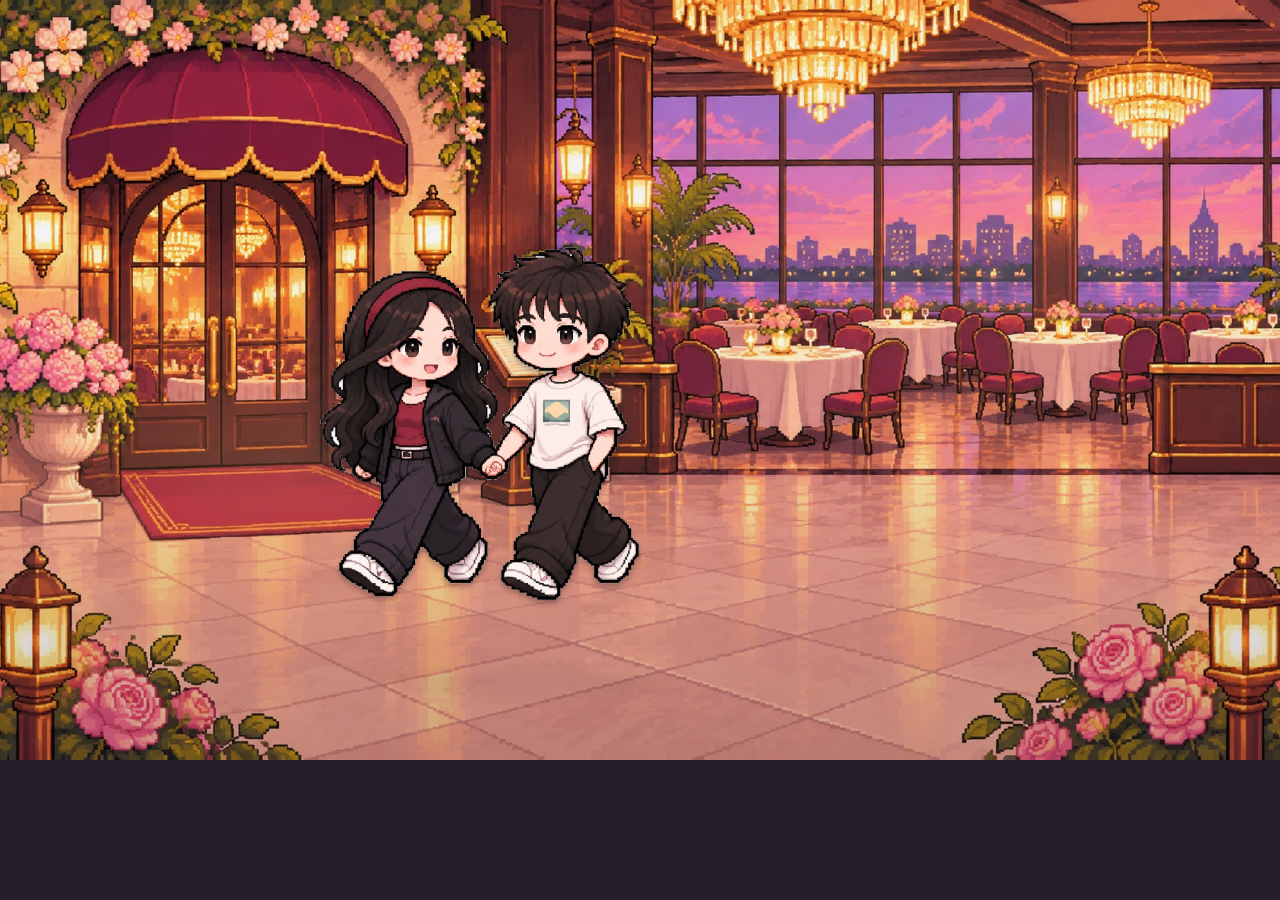
==== commit 4198930e: "Add files via upload" ====
--- a/restaurant_date_component/index.html
+++ b/restaurant_date_component/index.html
@@ -1,84 +1,50 @@
 <!doctype html>
 <html lang="vi">
 <head>
-<meta charset="utf-8"><meta name="viewport" content="width=device-width,initial-scale=1">
-<title>Restaurant Date</title><link rel="stylesheet" href="style.css">
+  <meta charset="utf-8">
+  <meta name="viewport" content="width=device-width,initial-scale=1,maximum-scale=1,user-scalable=no">
+  <title>A Little Date</title>
+  <link rel="stylesheet" href="style.css">
 </head>
 <body>
-<main id="dateStage" class="date-stage">
-  <div id="rotatePrompt" class="rotate-prompt" role="dialog" aria-modal="true" aria-live="polite">
-    <div class="rotate-card">
-      <div class="rotate-illustration" aria-hidden="true">
-        <div class="phone phone-portrait"><span></span></div>
-        <div class="rotate-arrow">↻</div>
-        <div class="phone phone-landscape"><span></span></div>
+  <main class="date-stage" id="dateStage" aria-label="Buổi hẹn hò tại nhà hàng">
+    <section class="entrance-scene" id="entranceScene" aria-label="Hai nhân vật bước vào nhà hàng">
+      <div class="restaurant-bg"></div>
+      <div class="warm-overlay"></div>
+      <div class="ambient-lights"></div>
+      <div class="couple-shadow"></div>
+      <img class="couple-walk" src="assets/couple_walk.png" alt="Đăng Khoa và Hoàng Kim nắm tay nhau bước vào nhà hàng">
+    </section>
+
+    <section class="inside-scene" id="insideScene" aria-label="Buổi trò chuyện bên bàn ăn" aria-hidden="true">
+      <div class="inside-bg"></div>
+      <div class="inside-vignette"></div>
+      <div class="dinner-couple" id="dinnerCouple">
+        <img class="dinner-girl" src="assets/girl.png" alt="Hoàng Kim">
+        <img class="dinner-boy" src="assets/boy.png" alt="Đăng Khoa">
+        <img class="gift-letter" id="giftLetter" src="assets/letter.svg" alt="Bức thư nhỏ có niêm phong trái tim">
       </div>
-      <h1>Hãy xoay ngang điện thoại</h1>
-      <p class="rotate-lead">Game được thiết kế để chơi ở chế độ màn hình ngang.</p>
-      <ol class="rotate-steps">
-        <li>Giữ điện thoại bằng hai tay.</li>
-        <li>Xoay điện thoại 90° sang trái hoặc phải.</li>
-        <li>Chờ game tự chuyển sang màn hình ngang để bắt đầu.</li>
-      </ol>
-      <p class="rotate-help">Nếu màn hình không tự xoay, hãy bật <strong>Tự động xoay</strong> (Android) hoặc tắt <strong>Khóa hướng dọc</strong> (iPhone) trong Trung tâm điều khiển / Cài đặt.</p>
-      <button id="tryLandscape" type="button">Thử chuyển sang ngang</button>
-    </div>
-  </div>
-  <section id="entranceScene" class="scene entrance-scene active" aria-hidden="false">
-    <img class="scene-bg" src="assets/restaurant_entrance.jpg" alt="">
-    <div class="entrance-light"></div>
-    <span class="couple-shadow" aria-hidden="true"></span>
-    <img id="coupleWalker" class="couple-walker" src="assets/couple_walk.png" alt="Hoàng Kim và nam chính nắm tay nhau bước vào nhà hàng">
-    <div class="entrance-vignette"></div>
-  </section>
-
-  <section id="insideScene" class="scene inside-scene" aria-hidden="true">
-    <img class="scene-bg" src="assets/restaurant_inside.jpg" alt="">
-    <div class="inside-light"></div>
-    <div class="seated-layer">
-      <span class="seated-shadow girl-seat-shadow" aria-hidden="true"></span>
-      <span class="seated-shadow boy-seat-shadow" aria-hidden="true"></span>
-      <img id="dinnerGirl" class="seated girl" src="assets/characters/hoang_kim/seated_happy.png" alt="Hoàng Kim ngồi trên ghế bên trái">
-      <img id="dinnerBoy" class="seated boy" src="assets/characters/nam_chinh/seated_idle.png" alt="Nam chính ngồi trên ghế bên phải">
-    </div>
-    <div class="dialogue-panel" id="dialoguePanel">
-      <img class="portrait" src="assets/ui/hoang_kim_portrait.png" alt="Hoàng Kim">
-      <div class="dialogue-main"><div class="name-tag">Hoàng Kim <span>♥</span></div><div class="bubble"><span id="dialogueText"></span><span class="cursor">▌</span></div></div>
-    </div>
-    <div id="finishHeart" class="finish-heart" aria-hidden="true">♡</div>
-  </section>
-
-  <section id="letterScene" class="letter-scene" aria-hidden="true">
-    <div class="letter-backdrop"></div>
-    <article class="letter-paper" aria-label="Bức thư của Hoàng Kim">
-      <div class="letter-top-decoration" aria-hidden="true"><span>♥</span></div>
-      <div class="letter-content">
-        <p class="letter-greeting">Dear my boy,</p>
-        <p>Chắc cho tới khi anh nhận được quà và vào link này thì mới biết được hôm nay là ngày gì đúng hem. Hôm nay là ngày quốc tế nam giới 19/11 và em muốn dành món quà này để tri ân người đàn ông luôn ân cần ở bên em trong hơn một năm qua.</p>
-        <p>Em chúc anh sẽ luôn có một sức khỏe thật tốt và đạt được nhiều thật nhiều thành công hơn nữa trong sự nghiệp. Mong là món quà này của em sẽ giúp manifest tiền về túi anh nhiều như nước và anh sẽ thích món quà này (nhớ để hình em trong bóp hehe).</p>
-        <p>Và cuối cùng, em yêu anh nhiều lắm luôn áaaaa.</p>
-        <div class="letter-signoff">
-          <p>Cô người yêu xinh gái tinh quái của anh</p>
-          <p class="letter-signature">Hoàng Kim <span>♥</span></p>
+      <div class="dialogue-panel" id="dialoguePanel">
+        <img class="dialogue-avatar" src="assets/girl_portrait.png" alt="Hoàng Kim">
+        <div class="dialogue-content">
+          <div class="dialogue-name">Hoàng Kim <span>♥</span></div>
+          <div class="dialogue-bubble">
+            <span id="dialogueText"></span><span class="typing-cursor" aria-hidden="true">▌</span>
+          </div>
         </div>
       </div>
-      <div class="letter-bottom-flourish" aria-hidden="true">✦　♥　✦</div>
-    </article>
-  </section>
-</main>
-<script src="date.js"></script>
-<script>
-window.addEventListener('load',()=>{
-  parent.postMessage({isStreamlitMessage:true,type:'streamlit:componentReady',apiVersion:1},'*');
-  const sendHeight=()=>{
-    const mobile=window.matchMedia('(pointer:coarse)').matches;
-    const portrait=window.matchMedia('(orientation:portrait)').matches;
-    const height=mobile ? Math.max(320,window.innerHeight) : Math.min(760,Math.round(window.innerWidth*9/16));
-    parent.postMessage({isStreamlitMessage:true,type:'streamlit:setFrameHeight',height:mobile&&portrait?Math.min(window.innerHeight,760):height},'*');
-  };
-  sendHeight();
-  window.addEventListener('resize',sendHeight);
-  window.addEventListener('orientationchange',()=>setTimeout(sendHeight,250));
-});
-</script>
-</body></html>+      <div class="scene-finish" id="sceneFinish" aria-hidden="true"><span>♡</span></div>
+    </section>
+  </main>
+  <script src="date.js"></script>
+  <script>
+    window.addEventListener('load', () => {
+      window.parent.postMessage({isStreamlitMessage:true,type:'streamlit:componentReady',apiVersion:1}, '*');
+      window.parent.postMessage({isStreamlitMessage:true,type:'streamlit:setFrameHeight',height:Math.max(document.documentElement.scrollHeight,700)}, '*');
+    });
+    window.addEventListener('resize', () => {
+      window.parent.postMessage({isStreamlitMessage:true,type:'streamlit:setFrameHeight',height:Math.max(document.documentElement.scrollHeight,700)}, '*');
+    });
+  </script>
+</body>
+</html>
--- a/restaurant_date_component/style.css
+++ b/restaurant_date_component/style.css
@@ -1,88 +1,58 @@
 *{box-sizing:border-box}
-html,body{margin:0;width:100%;height:100%;overflow:hidden;background:#241d2d;font-family:Arial,"Helvetica Neue",sans-serif;letter-spacing:normal;word-spacing:normal}
-.date-stage{position:relative;width:100%;height:min(760px,56.25vw,100dvh);min-height:520px;max-width:1280px;margin:0 auto;overflow:hidden;background:#241d2d;isolation:isolate;image-rendering:pixelated}
-/* Portrait-phone gate: the interactive scene cannot be played until landscape. */
-.rotate-prompt{display:none;position:fixed;inset:0;z-index:1000;align-items:center;justify-content:center;padding:22px;background:radial-gradient(ellipse at center,#563449,#1c1420 78%);color:#fff4ec;text-align:center;font-family:Arial,sans-serif;letter-spacing:normal}
-.rotate-card{width:min(460px,100%);max-height:94dvh;overflow:auto;padding:22px 22px 24px;border:2px solid #d69a9d;border-radius:18px;background:rgba(43,24,39,.97);box-shadow:0 16px 48px rgba(0,0,0,.4)}
-.rotate-illustration{height:112px;display:flex;align-items:center;justify-content:center;gap:18px;margin:0 auto 10px;color:#ffc4c8}
-.phone{position:relative;border:4px solid #f7d9d1;border-radius:12px;background:linear-gradient(145deg,#6f3a50,#2c1d31);box-shadow:0 5px 0 rgba(0,0,0,.25),inset 0 0 0 2px rgba(255,255,255,.12)}
-.phone:before{content:"";position:absolute;top:4px;left:50%;width:18px;height:3px;border-radius:4px;background:#f7d9d1;transform:translateX(-50%)}
-.phone:after{content:"";position:absolute;bottom:4px;left:50%;width:5px;height:5px;border-radius:50%;background:#f7d9d1;transform:translateX(-50%)}
-.phone-portrait{width:43px;height:76px;animation:phoneTilt 2.4s ease-in-out infinite}
-.phone-landscape{width:76px;height:43px;border-color:#ffc4c8;box-shadow:0 0 18px rgba(255,196,200,.24)}
-.phone-landscape:before{top:50%;left:4px;width:3px;height:15px;transform:translateY(-50%)}
-.phone-landscape:after{bottom:auto;left:auto;right:4px;top:50%;transform:translateY(-50%)}
-.rotate-arrow{font-size:38px;line-height:1;color:#ffc4c8;animation:arrowPulse 1.2s ease-in-out infinite}
-@keyframes phoneTilt{0%,20%{transform:rotate(0)}65%,85%{transform:rotate(90deg)}100%{transform:rotate(90deg)}}
-@keyframes arrowPulse{50%{transform:rotate(35deg) scale(1.12)}}
-.rotate-card h1{font-size:clamp(22px,5vw,30px);margin:0 0 8px}
-.rotate-card p{font-size:15px;line-height:1.48;margin:0 0 12px}
-.rotate-card .rotate-lead{color:#f8d9d8}
-.rotate-steps{margin:0 0 13px;padding-left:24px;text-align:left;color:#fff4ec;font-size:14px;line-height:1.55}
-.rotate-steps li{padding-left:3px;margin:3px 0}
-.rotate-help{padding:10px 12px;border-radius:10px;background:rgba(255,255,255,.08);font-size:13px!important;color:#f4d8d8}
-.rotate-card button{border:2px solid #f3c6c7;border-radius:10px;padding:12px 18px;background:#8c4057;color:#fff8f1;font-size:16px;font-weight:700;cursor:pointer}
-@media(max-height:620px){.rotate-card{padding:12px 18px}.rotate-illustration{height:72px;margin-bottom:4px}.phone-portrait{height:58px}.rotate-card h1{font-size:22px}.rotate-card p{font-size:13px}.rotate-steps{font-size:12px;line-height:1.35}.rotate-help{font-size:12px!important;margin-bottom:8px!important}}
-@media (pointer:coarse) and (orientation:portrait) and (max-width:900px){.rotate-prompt{display:flex}.date-stage{height:100dvh;min-height:0;max-width:none}}
-.scene{position:absolute;inset:0;overflow:hidden;opacity:0;visibility:hidden;transition:opacity .9s ease;isolation:isolate}
-.scene.active{opacity:1;visibility:visible}
-.scene-bg{position:absolute;inset:0;z-index:0;width:100%;height:100%;object-fit:cover;object-position:center;image-rendering:pixelated}
-.entrance-light{position:absolute;inset:0;z-index:1;pointer-events:none;background:linear-gradient(180deg,rgba(20,12,25,.02),rgba(28,15,25,.06) 55%,rgba(28,16,24,.12))}
-/* The couple is one paired sprite: hands stay connected throughout the entrance. */
-.couple-walker{position:absolute;z-index:4;left:68%;bottom:3%;width:31%;height:auto;object-fit:contain;image-rendering:pixelated;transform-origin:50% 100%;animation:walkToDoor 5.8s cubic-bezier(.55,.05,.35,1) forwards,walkBob .42s steps(2,end) infinite;filter:drop-shadow(0 4px 0 rgba(24,12,20,.32))}
-.couple-shadow{position:absolute;z-index:2;left:68%;bottom:3.5%;width:22%;height:2.8%;border-radius:50%;background:rgba(24,12,20,.3);filter:blur(5px);animation:shadowToDoor 5.8s cubic-bezier(.55,.05,.35,1) forwards}
-@keyframes walkToDoor{0%{left:68%;bottom:3%;width:31%;transform:translate(0,0) scale(1)}12%{transform:translate(0,-5px) scale(1)}25%{transform:translate(0,0) scale(1)}50%{left:47%;bottom:14%;width:25%;transform:translate(0,-4px) scale(1)}72%{transform:translate(0,0) scale(1)}100%{left:17%;bottom:29%;width:16%;transform:translate(0,0) scale(.96)}}
-@keyframes shadowToDoor{0%{left:71%;bottom:4%;width:22%;opacity:.7}100%{left:20%;bottom:30%;width:12%;opacity:.38}}
-@keyframes walkBob{0%,100%{margin-bottom:0}50%{margin-bottom:3px}}
-.entrance-vignette{position:absolute;inset:0;z-index:5;pointer-events:none;background:linear-gradient(180deg,rgba(20,12,25,.02),rgba(20,12,25,.08))}
-.inside-scene{background:#2b1c2c}
-.inside-light{position:absolute;z-index:1;inset:0;pointer-events:none;background:linear-gradient(180deg,rgba(255,190,130,.035),transparent 52%,rgba(43,17,35,.1))}
-/* Seat sprites are anchored to the two visible chairs, ending at the tabletop edge.
-   The table remains part of the background; characters never overlap the tabletop. */
-.seated-layer{display:none;position:absolute;z-index:3;inset:0;pointer-events:none}
-.seated{position:absolute;z-index:3;bottom:34%;height:28%;width:auto;max-width:25%;object-fit:contain;object-position:bottom;image-rendering:pixelated;filter:drop-shadow(0 2px 0 rgba(0,0,0,.28))}
-.seated.girl{left:15%;height:27%;}
-.seated.boy{right:15%;height:28%;}
-.seated-shadow{position:absolute;z-index:2;bottom:33.5%;width:13%;height:1.8%;border-radius:50%;background:rgba(18,9,17,.25);filter:blur(3px)}
-.girl-seat-shadow{left:17%}.boy-seat-shadow{right:17%}
-.dialogue-panel{position:absolute;z-index:10;left:4%;right:4%;bottom:3%;min-height:118px;display:flex;align-items:center;gap:14px;padding:12px 18px;background:linear-gradient(180deg,#fff2e8,#f4dce2);border:4px solid #784454;outline:3px solid #f9e8df;box-shadow:0 5px 0 rgba(38,19,31,.5);border-radius:18px;opacity:0;transform:translateY(25px);transition:all .55s ease}
-.dialogue-panel.show{opacity:1;transform:translateY(0)}
-.portrait{width:100px;height:100px;object-fit:contain;object-position:bottom;image-rendering:pixelated}
-.dialogue-main{flex:1;min-width:0}.name-tag{letter-spacing:normal;word-spacing:normal;font-family:Arial,sans-serif;display:inline-block;margin-bottom:5px;padding:4px 14px;background:#80394f;color:#fff3e8;border:2px solid #f4c9ce;border-radius:9px;font:700 16px Arial,sans-serif}.name-tag span{color:#ffb7c8}
-.bubble{letter-spacing:normal;word-spacing:normal;font-family:Arial,sans-serif;color:#49323d;font:700 clamp(16px,2.1vw,24px)/1.5 Arial,sans-serif;min-height:46px}.cursor{animation:blink .8s steps(2) infinite}@keyframes blink{50%{opacity:0}}
-.finish-heart{position:absolute;z-index:11;left:50%;top:25%;font-size:clamp(50px,9vw,110px);color:#ff8fae;text-shadow:0 0 20px #ffb5cb;opacity:0;transform:translate(-50%,15px) scale(.6);transition:all .7s ease}.finish-heart.show{opacity:1;transform:translate(-50%,0) scale(1)}
-@media (pointer:coarse) and (orientation:landscape) and (max-height:600px){
-  .date-stage{width:100vw;height:100dvh;min-height:0;max-width:none}
-  .couple-walker{width:34%;left:64%;bottom:2%}
-  @keyframes walkToDoor{0%{left:64%;bottom:2%;width:34%;transform:translate(0,0)}50%{left:42%;bottom:12%;width:27%;transform:translate(0,-3px)}100%{left:14%;bottom:24%;width:17%;transform:translate(0,0)}}
-  @keyframes shadowToDoor{0%{left:67%;bottom:3%;width:24%}100%{left:17%;bottom:25%;width:13%}}
-  .seated{bottom:32%;height:31%;max-width:27%}
-  .seated.girl{left:12%;height:29%}.seated.boy{right:12%;height:30%}
-  .seated-shadow{bottom:31.5%}.girl-seat-shadow{left:14%}.boy-seat-shadow{right:14%}
-  .dialogue-panel{left:3%;right:3%;bottom:2%;min-height:82px;padding:6px 12px;gap:8px}
-  .portrait{width:62px;height:64px}.name-tag{font-size:13px}.bubble{font-size:clamp(14px,2.4vh,19px);line-height:1.35}
-  .letter-scene{padding:8px}.letter-paper{width:min(900px,96%);height:96%;padding:14px 24px 8px}.letter-top-decoration{margin-bottom:4px}.letter-content{font-size:clamp(13px,2.5vh,17px);line-height:1.42}.letter-content p{margin-bottom:8px}.letter-greeting{font-size:clamp(18px,3vh,23px);margin-bottom:10px!important}.letter-signoff{margin-top:8px}.letter-signature{font-size:clamp(18px,3vh,23px)}.letter-bottom-flourish{padding-top:3px}
+html,body{margin:0;width:100%;height:100%;overflow:hidden;background:#241d2b}
+body{font-family:Georgia,'Times New Roman',serif}
+.date-stage{position:relative;width:100%;height:min(100vh,760px);min-height:520px;overflow:hidden;background:#342331;isolation:isolate}
+.entrance-scene,.inside-scene{position:absolute;inset:0;overflow:hidden}
+.entrance-scene{opacity:1;visibility:visible;transition:opacity .9s ease,visibility .9s ease}
+.restaurant-bg{position:absolute;inset:0;background:url('assets/restaurant_background.jpg') center center/cover no-repeat;z-index:-4}
+.warm-overlay{position:absolute;inset:0;background:linear-gradient(180deg,rgba(30,16,27,.03),rgba(42,20,30,.04) 58%,rgba(42,20,30,.22));z-index:-3}
+.ambient-lights{position:absolute;inset:0;background:radial-gradient(ellipse at 23% 62%,rgba(255,193,113,.18),transparent 34%),radial-gradient(ellipse at 75% 30%,rgba(255,217,155,.14),transparent 38%);animation:glow 3.8s ease-in-out infinite alternate;pointer-events:none;z-index:-2}
+.couple-shadow{position:absolute;width:min(48vw,580px);height:95px;left:50%;bottom:4%;transform:translateX(-5%);background:url('assets/couple_shadow.png') center/100% 100% no-repeat;opacity:.55;filter:blur(3px);animation:shadowWalk 5.8s cubic-bezier(.2,.72,.24,1) forwards}
+.couple-walk{position:absolute;width:clamp(280px,43vw,590px);height:auto;max-height:84%;object-fit:contain;left:53%;bottom:3%;transform-origin:50% 100%;filter:drop-shadow(0 7px 5px rgba(40,19,30,.28));animation:walkIntoRestaurant 5.8s cubic-bezier(.2,.72,.24,1) forwards,step .34s ease-in-out 0s 16 alternate}
+.inside-scene{opacity:0;visibility:hidden;transform:scale(1.025);transition:opacity 1s ease,transform 1.2s ease,visibility 1s ease;background:#33232e}
+.inside-bg{position:absolute;inset:0;background:url('assets/restaurant_inside.jpg') center center/cover no-repeat;image-rendering:pixelated}
+.inside-vignette{position:absolute;inset:0;background:linear-gradient(180deg,rgba(26,14,25,.03),rgba(29,15,26,.08) 48%,rgba(27,14,24,.25));pointer-events:none}
+.date-stage.inside-active .entrance-scene{opacity:0;visibility:hidden}
+.date-stage.inside-active .inside-scene{opacity:1;visibility:visible;transform:scale(1)}
+.dinner-couple{position:absolute;inset:0;pointer-events:none}
+.dinner-girl,.dinner-boy{position:absolute;bottom:18%;height:58%;width:auto;object-fit:contain;object-position:bottom center;filter:drop-shadow(3px 5px 3px rgba(31,16,24,.35));image-rendering:pixelated;clip-path:inset(0 0 22% 0)}
+.dinner-girl{left:17%;height:59%;transform:scaleX(-1);transform-origin:center bottom;animation:girlSettle .8s ease-out both}
+.dinner-boy{right:17%;height:59%;animation:boySettle .8s ease-out both}
+.gift-letter{position:absolute;width:clamp(65px,8vw,108px);height:auto;left:43%;bottom:31%;opacity:0;transform:scale(.6) rotate(-8deg);filter:drop-shadow(2px 3px 2px rgba(35,15,25,.4));transition:left 1.25s cubic-bezier(.2,.8,.2,1),bottom 1.25s ease,transform .7s ease,opacity .35s ease}
+.gift-letter.letter-move{opacity:1;left:54%;bottom:32%;transform:scale(1) rotate(5deg)}
+.dialogue-panel{position:absolute;left:50%;bottom:4.5%;transform:translate(-50%,22px);width:min(92%,900px);min-height:150px;display:flex;align-items:flex-end;gap:18px;padding:16px 20px 18px;background:rgba(37,25,37,.96);border:4px solid #e7b77e;box-shadow:0 0 0 4px #5a3547,7px 8px 0 rgba(25,13,23,.55);opacity:0;visibility:hidden;transition:opacity .5s ease,transform .5s ease,visibility .5s ease;z-index:5}
+.dialogue-panel.show{opacity:1;visibility:visible;transform:translate(-50%,0)}
+.dialogue-avatar{width:116px;height:142px;flex:0 0 116px;object-fit:contain;object-position:top center;align-self:flex-end;image-rendering:pixelated;filter:drop-shadow(3px 3px 0 rgba(0,0,0,.35))}
+.dialogue-content{position:relative;flex:1;min-width:0;padding-top:13px}
+.dialogue-name{position:absolute;left:0;top:-13px;transform:translateY(-100%);padding:7px 15px;color:#fff0d7;background:#8b4e65;border:3px solid #edc18d;box-shadow:3px 3px 0 #3b2536;font:700 16px 'Courier New',monospace;letter-spacing:.4px}
+.dialogue-name span{color:#ffc5d5}
+.dialogue-bubble{min-height:76px;padding:15px 18px;color:#fff3e2;background:#f8e5d0;border:3px solid #d9a879;box-shadow:inset 0 0 0 2px #fff8ed,4px 4px 0 #211721;font:700 clamp(14px,1.65vw,19px)/1.65 'Courier New',monospace;overflow-wrap:anywhere}
+.dialogue-bubble #dialogueText{color:#57384b}
+.typing-cursor{display:inline-block;margin-left:3px;color:#9d536b;animation:blink .7s steps(2,start) infinite}
+.scene-finish{position:absolute;left:50%;top:17%;transform:translate(-50%,10px) scale(.5);opacity:0;color:#ffb6cf;font-size:clamp(42px,6vw,78px);text-shadow:0 0 18px rgba(255,114,168,.8);transition:all .8s ease;z-index:4;pointer-events:none}
+.scene-finish.show{opacity:1;transform:translate(-50%,0) scale(1);animation:heartFloat 2.2s ease-in-out infinite alternate}
+@keyframes walkIntoRestaurant{0%{left:54%;bottom:2%;transform:translateX(0) scale(1)}18%{transform:translateX(-3vw) scale(1.02)}58%{left:31%;bottom:12%;transform:translateX(-4vw) scale(.78)}82%{left:22%;bottom:19%;transform:translateX(-3vw) scale(.62)}100%{left:19%;bottom:21%;transform:translateX(-3vw) scale(.58)}}
+@keyframes step{0%{margin-bottom:0}100%{margin-bottom:7px}}
+@keyframes shadowWalk{0%{left:56%;opacity:.55;transform:translateX(-5%) scale(1)}100%{left:20%;opacity:.18;transform:translateX(-5%) scale(.58)}}
+@keyframes glow{from{opacity:.65}to{opacity:1}}
+@keyframes blink{to{visibility:hidden}}
+@keyframes girlSettle{from{transform:translateY(14px) scaleX(-1)}to{transform:translateY(0) scaleX(-1)}}
+@keyframes boySettle{from{transform:translateY(14px)}to{transform:translateY(0)}}
+@keyframes heartFloat{from{margin-top:0}to{margin-top:-13px}}
+@media(max-width:650px){
+ .date-stage{height:100vh;min-height:520px}
+ .restaurant-bg{background-size:auto 100%;background-position:42% center}
+ .couple-walk{width:min(74vw,440px);left:39%;bottom:6%;animation-name:walkIntoRestaurantMobile,step}
+ .couple-shadow{width:75vw;bottom:7%;animation-name:shadowWalkMobile}
+ .inside-bg{background-position:52% center}
+ .dinner-girl{left:4%;height:49%;bottom:22%}
+ .dinner-boy{right:4%;height:49%;bottom:22%}
+ .gift-letter{width:64px;left:43%;bottom:33%}
+ .gift-letter.letter-move{left:55%;bottom:34%}
+ .dialogue-panel{width:94%;min-height:126px;bottom:4%;gap:8px;padding:12px 10px 13px}
+ .dialogue-avatar{width:82px;height:112px;flex-basis:82px}
+ .dialogue-name{font-size:13px;padding:5px 10px}
+ .dialogue-bubble{min-height:72px;padding:10px 11px;font-size:13px;line-height:1.55}
 }
-@media (min-width:701px) and (pointer:fine){.date-stage{width:min(100%,1280px);height:min(760px,56.25vw,100dvh);min-height:520px}}
-@media (max-width:700px) and (pointer:fine){.date-stage{width:100%;height:min(760px,100dvh);min-height:520px}}
-
-
-
-/* Full-screen love letter shown automatically after the male character receives the envelope. */
-.letter-scene{position:absolute;inset:0;z-index:30;display:flex;align-items:center;justify-content:center;padding:clamp(14px,3vw,34px);opacity:0;visibility:hidden;transform:scale(1.025);transition:opacity .85s ease,transform .85s ease,visibility .85s;overflow:hidden;background:#241923}
-.letter-scene.show{opacity:1;visibility:visible;transform:scale(1)}
-.letter-backdrop{position:absolute;inset:0;background:linear-gradient(rgba(30,14,25,.76),rgba(30,14,25,.84)),url('assets/restaurant_inside.jpg') center/cover no-repeat;filter:saturate(.8)}
-.letter-paper{position:relative;z-index:1;width:min(780px,94%);height:min(690px,94%);max-height:100%;overflow:hidden;display:flex;flex-direction:column;padding:clamp(22px,4vw,42px) clamp(22px,5vw,54px) 18px;background:linear-gradient(135deg,#fff8ed 0%,#f8ead8 48%,#f2dfca 100%);border:5px solid #9a5b61;outline:3px solid #f9dfd3;border-radius:8px;box-shadow:0 18px 55px rgba(0,0,0,.48),inset 0 0 0 5px rgba(151,86,91,.14);animation:letterUnfold .9s cubic-bezier(.2,.8,.2,1) both}
-.letter-paper:before{content:"";position:absolute;inset:12px;border:1px solid rgba(145,79,83,.38);pointer-events:none}
-.letter-top-decoration{position:relative;flex:0 0 auto;text-align:center;color:#9e4057;font-size:25px;line-height:1;margin-bottom:8px;text-shadow:0 1px #fff}
-.letter-top-decoration:before,.letter-top-decoration:after{content:"";display:inline-block;width:min(26%,150px);height:1px;background:#c28a82;vertical-align:middle;margin:0 14px}
-.letter-content{letter-spacing:normal;word-spacing:normal;font-kerning:normal;text-rendering:optimizeLegibility;font-family:Arial,"Helvetica Neue",sans-serif;position:relative;z-index:1;overflow-y:auto;overscroll-behavior:contain;padding:4px clamp(2px,1vw,10px) 10px;color:#49343a;font-family:Georgia,'Times New Roman',serif;font-size:clamp(15px,1.65vw,19px);line-height:1.62;scrollbar-width:thin;scrollbar-color:#bd8586 transparent}
-.letter-content p{margin:0 0 14px}
-.letter-greeting{letter-spacing:normal;font-size:clamp(20px,2.4vw,27px);font-weight:700;color:#813e50;margin-bottom:18px!important}
-.letter-signoff{text-align:right;margin-top:18px;padding-right:3px}
-.letter-signoff p{margin-bottom:5px}
-.letter-signature{letter-spacing:normal;font-size:clamp(21px,2.5vw,28px);font-weight:700;font-style:italic;color:#873d53}
-.letter-signature span{font-family:Arial,sans-serif;color:#c75e75;font-style:normal}
-.letter-bottom-flourish{position:relative;flex:0 0 auto;text-align:center;padding-top:7px;color:#a35d68;font-size:16px;letter-spacing:3px}
-@keyframes letterUnfold{0%{opacity:0;transform:translateY(30px) scale(.92) rotateX(8deg)}100%{opacity:1;transform:translateY(0) scale(1) rotateX(0)}}
-@media(max-width:700px){.letter-scene{padding:10px}.letter-paper{width:100%;height:96%;padding:22px 20px 12px;border-width:3px}.letter-content{font-size:15px;line-height:1.55}.letter-content p{margin-bottom:12px}.letter-top-decoration:before,.letter-top-decoration:after{width:18%;margin:0 8px}}
+@keyframes walkIntoRestaurantMobile{0%{left:42%;bottom:5%;transform:scale(1)}55%{left:14%;bottom:16%;transform:scale(.75)}100%{left:5%;bottom:19%;transform:scale(.62)}}
+@keyframes shadowWalkMobile{0%{left:42%;opacity:.55;transform:translateX(-5%) scale(1)}100%{left:5%;opacity:.18;transform:translateX(-5%) scale(.62)}}
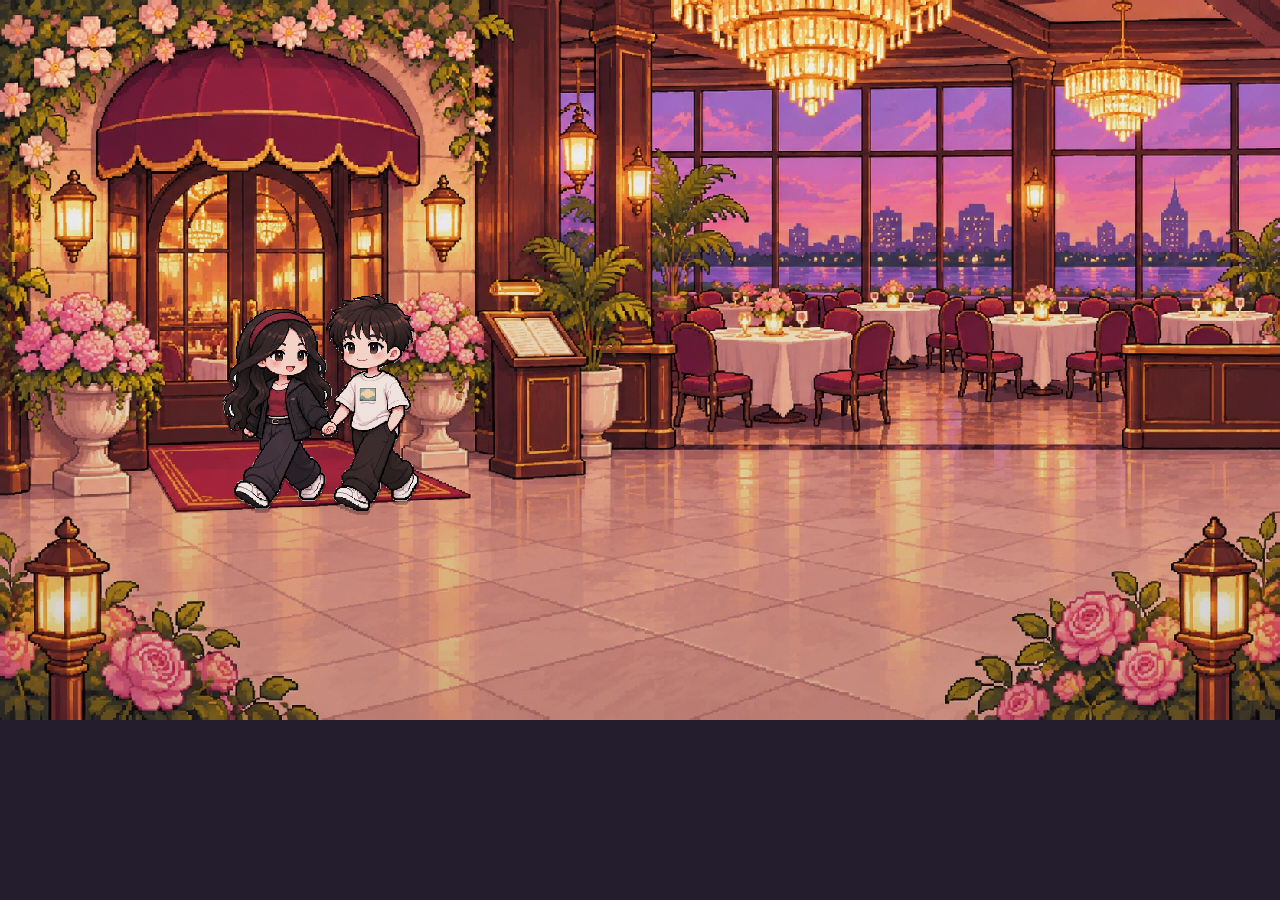
==== commit 9e51a59a: "Add files via upload" ====
--- a/restaurant_date_component/index.html
+++ b/restaurant_date_component/index.html
@@ -1,50 +1,84 @@
 <!doctype html>
 <html lang="vi">
 <head>
-  <meta charset="utf-8">
-  <meta name="viewport" content="width=device-width,initial-scale=1,maximum-scale=1,user-scalable=no">
-  <title>A Little Date</title>
-  <link rel="stylesheet" href="style.css">
+<meta charset="utf-8"><meta name="viewport" content="width=device-width,initial-scale=1">
+<title>Restaurant Date</title><link rel="stylesheet" href="style.css">
 </head>
 <body>
-  <main class="date-stage" id="dateStage" aria-label="Buổi hẹn hò tại nhà hàng">
-    <section class="entrance-scene" id="entranceScene" aria-label="Hai nhân vật bước vào nhà hàng">
-      <div class="restaurant-bg"></div>
-      <div class="warm-overlay"></div>
-      <div class="ambient-lights"></div>
-      <div class="couple-shadow"></div>
-      <img class="couple-walk" src="assets/couple_walk.png" alt="Đăng Khoa và Hoàng Kim nắm tay nhau bước vào nhà hàng">
-    </section>
+<main id="dateStage" class="date-stage">
+  <div id="rotatePrompt" class="rotate-prompt" role="dialog" aria-modal="true" aria-live="polite">
+    <div class="rotate-card">
+      <div class="rotate-illustration" aria-hidden="true">
+        <div class="phone phone-portrait"><span></span></div>
+        <div class="rotate-arrow">↻</div>
+        <div class="phone phone-landscape"><span></span></div>
+      </div>
+      <h1>Hãy xoay ngang điện thoại</h1>
+      <p class="rotate-lead">Game được thiết kế để chơi ở chế độ màn hình ngang.</p>
+      <ol class="rotate-steps">
+        <li>Giữ điện thoại bằng hai tay.</li>
+        <li>Xoay điện thoại 90° sang trái hoặc phải.</li>
+        <li>Chờ game tự chuyển sang màn hình ngang để bắt đầu.</li>
+      </ol>
+      <p class="rotate-help">Nếu màn hình không tự xoay, hãy bật <strong>Tự động xoay</strong> (Android) hoặc tắt <strong>Khóa hướng dọc</strong> (iPhone) trong Trung tâm điều khiển / Cài đặt.</p>
+      <button id="tryLandscape" type="button">Thử chuyển sang ngang</button>
+    </div>
+  </div>
+  <section id="entranceScene" class="scene entrance-scene active" aria-hidden="false">
+    <img class="scene-bg" src="assets/restaurant_entrance.jpg" alt="">
+    <div class="entrance-light"></div>
+    <span class="couple-shadow" aria-hidden="true"></span>
+    <img id="coupleWalker" class="couple-walker" src="assets/couple_walk.png" alt="Hoàng Kim và nam chính nắm tay nhau bước vào nhà hàng">
+    <div class="entrance-vignette"></div>
+  </section>
 
-    <section class="inside-scene" id="insideScene" aria-label="Buổi trò chuyện bên bàn ăn" aria-hidden="true">
-      <div class="inside-bg"></div>
-      <div class="inside-vignette"></div>
-      <div class="dinner-couple" id="dinnerCouple">
-        <img class="dinner-girl" src="assets/girl.png" alt="Hoàng Kim">
-        <img class="dinner-boy" src="assets/boy.png" alt="Đăng Khoa">
-        <img class="gift-letter" id="giftLetter" src="assets/letter.svg" alt="Bức thư nhỏ có niêm phong trái tim">
-      </div>
-      <div class="dialogue-panel" id="dialoguePanel">
-        <img class="dialogue-avatar" src="assets/girl_portrait.png" alt="Hoàng Kim">
-        <div class="dialogue-content">
-          <div class="dialogue-name">Hoàng Kim <span>♥</span></div>
-          <div class="dialogue-bubble">
-            <span id="dialogueText"></span><span class="typing-cursor" aria-hidden="true">▌</span>
-          </div>
+  <section id="insideScene" class="scene inside-scene" aria-hidden="true">
+    <img class="scene-bg" src="assets/restaurant_inside.jpg" alt="">
+    <div class="inside-light"></div>
+    <div class="seated-layer">
+      <span class="seated-shadow girl-seat-shadow" aria-hidden="true"></span>
+      <span class="seated-shadow boy-seat-shadow" aria-hidden="true"></span>
+      <img id="dinnerGirl" class="seated girl" src="assets/characters/hoang_kim/seated_happy.png" alt="Hoàng Kim ngồi trên ghế bên trái">
+      <img id="dinnerBoy" class="seated boy" src="assets/characters/nam_chinh/seated_idle.png" alt="Nam chính ngồi trên ghế bên phải">
+    </div>
+    <div class="dialogue-panel" id="dialoguePanel">
+      <img class="portrait" src="assets/ui/hoang_kim_portrait.png" alt="Hoàng Kim">
+      <div class="dialogue-main"><div class="name-tag">Hoàng Kim <span>♥</span></div><div class="bubble"><span id="dialogueText"></span><span class="cursor">▌</span></div></div>
+    </div>
+    <div id="finishHeart" class="finish-heart" aria-hidden="true">♡</div>
+  </section>
+
+  <section id="letterScene" class="letter-scene" aria-hidden="true">
+    <div class="letter-backdrop"></div>
+    <article class="letter-paper" aria-label="Bức thư của Hoàng Kim">
+      <div class="letter-top-decoration" aria-hidden="true"><span>♥</span></div>
+      <div class="letter-content">
+        <p class="letter-greeting">Dear my boy,</p>
+        <p>Chắc cho tới khi anh nhận được quà và vào link này thì mới biết được hôm nay là ngày gì đúng hem. Hôm nay là ngày quốc tế nam giới 19/11 và em muốn dành món quà này để tri ân người đàn ông luôn ân cần ở bên em trong hơn một năm qua.</p>
+        <p>Em chúc anh sẽ luôn có một sức khỏe thật tốt và đạt được nhiều thật nhiều thành công hơn nữa trong sự nghiệp. Mong là món quà này của em sẽ giúp manifest tiền về túi anh nhiều như nước và anh sẽ thích món quà này (nhớ để hình em trong bóp hehe).</p>
+        <p>Và cuối cùng, em yêu anh nhiều lắm luôn áaaaa.</p>
+        <div class="letter-signoff">
+          <p>Cô người yêu xinh gái tinh quái của anh</p>
+          <p class="letter-signature">Hoàng Kim <span>♥</span></p>
         </div>
       </div>
-      <div class="scene-finish" id="sceneFinish" aria-hidden="true"><span>♡</span></div>
-    </section>
-  </main>
-  <script src="date.js"></script>
-  <script>
-    window.addEventListener('load', () => {
-      window.parent.postMessage({isStreamlitMessage:true,type:'streamlit:componentReady',apiVersion:1}, '*');
-      window.parent.postMessage({isStreamlitMessage:true,type:'streamlit:setFrameHeight',height:Math.max(document.documentElement.scrollHeight,700)}, '*');
-    });
-    window.addEventListener('resize', () => {
-      window.parent.postMessage({isStreamlitMessage:true,type:'streamlit:setFrameHeight',height:Math.max(document.documentElement.scrollHeight,700)}, '*');
-    });
-  </script>
-</body>
-</html>
+      <div class="letter-bottom-flourish" aria-hidden="true">✦　♥　✦</div>
+    </article>
+  </section>
+</main>
+<script src="date.js"></script>
+<script>
+window.addEventListener('load',()=>{
+  parent.postMessage({isStreamlitMessage:true,type:'streamlit:componentReady',apiVersion:1},'*');
+  const sendHeight=()=>{
+    const mobile=window.matchMedia('(pointer:coarse)').matches;
+    const portrait=window.matchMedia('(orientation:portrait)').matches;
+    const height=mobile ? Math.max(320,window.innerHeight) : Math.min(760,Math.round(window.innerWidth*9/16));
+    parent.postMessage({isStreamlitMessage:true,type:'streamlit:setFrameHeight',height:mobile&&portrait?Math.min(window.innerHeight,760):height},'*');
+  };
+  sendHeight();
+  window.addEventListener('resize',sendHeight);
+  window.addEventListener('orientationchange',()=>setTimeout(sendHeight,250));
+});
+</script>
+</body></html>
--- a/restaurant_date_component/style.css
+++ b/restaurant_date_component/style.css
@@ -1,58 +1,88 @@
 *{box-sizing:border-box}
-html,body{margin:0;width:100%;height:100%;overflow:hidden;background:#241d2b}
-body{font-family:Georgia,'Times New Roman',serif}
-.date-stage{position:relative;width:100%;height:min(100vh,760px);min-height:520px;overflow:hidden;background:#342331;isolation:isolate}
-.entrance-scene,.inside-scene{position:absolute;inset:0;overflow:hidden}
-.entrance-scene{opacity:1;visibility:visible;transition:opacity .9s ease,visibility .9s ease}
-.restaurant-bg{position:absolute;inset:0;background:url('assets/restaurant_background.jpg') center center/cover no-repeat;z-index:-4}
-.warm-overlay{position:absolute;inset:0;background:linear-gradient(180deg,rgba(30,16,27,.03),rgba(42,20,30,.04) 58%,rgba(42,20,30,.22));z-index:-3}
-.ambient-lights{position:absolute;inset:0;background:radial-gradient(ellipse at 23% 62%,rgba(255,193,113,.18),transparent 34%),radial-gradient(ellipse at 75% 30%,rgba(255,217,155,.14),transparent 38%);animation:glow 3.8s ease-in-out infinite alternate;pointer-events:none;z-index:-2}
-.couple-shadow{position:absolute;width:min(48vw,580px);height:95px;left:50%;bottom:4%;transform:translateX(-5%);background:url('assets/couple_shadow.png') center/100% 100% no-repeat;opacity:.55;filter:blur(3px);animation:shadowWalk 5.8s cubic-bezier(.2,.72,.24,1) forwards}
-.couple-walk{position:absolute;width:clamp(280px,43vw,590px);height:auto;max-height:84%;object-fit:contain;left:53%;bottom:3%;transform-origin:50% 100%;filter:drop-shadow(0 7px 5px rgba(40,19,30,.28));animation:walkIntoRestaurant 5.8s cubic-bezier(.2,.72,.24,1) forwards,step .34s ease-in-out 0s 16 alternate}
-.inside-scene{opacity:0;visibility:hidden;transform:scale(1.025);transition:opacity 1s ease,transform 1.2s ease,visibility 1s ease;background:#33232e}
-.inside-bg{position:absolute;inset:0;background:url('assets/restaurant_inside.jpg') center center/cover no-repeat;image-rendering:pixelated}
-.inside-vignette{position:absolute;inset:0;background:linear-gradient(180deg,rgba(26,14,25,.03),rgba(29,15,26,.08) 48%,rgba(27,14,24,.25));pointer-events:none}
-.date-stage.inside-active .entrance-scene{opacity:0;visibility:hidden}
-.date-stage.inside-active .inside-scene{opacity:1;visibility:visible;transform:scale(1)}
-.dinner-couple{position:absolute;inset:0;pointer-events:none}
-.dinner-girl,.dinner-boy{position:absolute;bottom:18%;height:58%;width:auto;object-fit:contain;object-position:bottom center;filter:drop-shadow(3px 5px 3px rgba(31,16,24,.35));image-rendering:pixelated;clip-path:inset(0 0 22% 0)}
-.dinner-girl{left:17%;height:59%;transform:scaleX(-1);transform-origin:center bottom;animation:girlSettle .8s ease-out both}
-.dinner-boy{right:17%;height:59%;animation:boySettle .8s ease-out both}
-.gift-letter{position:absolute;width:clamp(65px,8vw,108px);height:auto;left:43%;bottom:31%;opacity:0;transform:scale(.6) rotate(-8deg);filter:drop-shadow(2px 3px 2px rgba(35,15,25,.4));transition:left 1.25s cubic-bezier(.2,.8,.2,1),bottom 1.25s ease,transform .7s ease,opacity .35s ease}
-.gift-letter.letter-move{opacity:1;left:54%;bottom:32%;transform:scale(1) rotate(5deg)}
-.dialogue-panel{position:absolute;left:50%;bottom:4.5%;transform:translate(-50%,22px);width:min(92%,900px);min-height:150px;display:flex;align-items:flex-end;gap:18px;padding:16px 20px 18px;background:rgba(37,25,37,.96);border:4px solid #e7b77e;box-shadow:0 0 0 4px #5a3547,7px 8px 0 rgba(25,13,23,.55);opacity:0;visibility:hidden;transition:opacity .5s ease,transform .5s ease,visibility .5s ease;z-index:5}
-.dialogue-panel.show{opacity:1;visibility:visible;transform:translate(-50%,0)}
-.dialogue-avatar{width:116px;height:142px;flex:0 0 116px;object-fit:contain;object-position:top center;align-self:flex-end;image-rendering:pixelated;filter:drop-shadow(3px 3px 0 rgba(0,0,0,.35))}
-.dialogue-content{position:relative;flex:1;min-width:0;padding-top:13px}
-.dialogue-name{position:absolute;left:0;top:-13px;transform:translateY(-100%);padding:7px 15px;color:#fff0d7;background:#8b4e65;border:3px solid #edc18d;box-shadow:3px 3px 0 #3b2536;font:700 16px 'Courier New',monospace;letter-spacing:.4px}
-.dialogue-name span{color:#ffc5d5}
-.dialogue-bubble{min-height:76px;padding:15px 18px;color:#fff3e2;background:#f8e5d0;border:3px solid #d9a879;box-shadow:inset 0 0 0 2px #fff8ed,4px 4px 0 #211721;font:700 clamp(14px,1.65vw,19px)/1.65 'Courier New',monospace;overflow-wrap:anywhere}
-.dialogue-bubble #dialogueText{color:#57384b}
-.typing-cursor{display:inline-block;margin-left:3px;color:#9d536b;animation:blink .7s steps(2,start) infinite}
-.scene-finish{position:absolute;left:50%;top:17%;transform:translate(-50%,10px) scale(.5);opacity:0;color:#ffb6cf;font-size:clamp(42px,6vw,78px);text-shadow:0 0 18px rgba(255,114,168,.8);transition:all .8s ease;z-index:4;pointer-events:none}
-.scene-finish.show{opacity:1;transform:translate(-50%,0) scale(1);animation:heartFloat 2.2s ease-in-out infinite alternate}
-@keyframes walkIntoRestaurant{0%{left:54%;bottom:2%;transform:translateX(0) scale(1)}18%{transform:translateX(-3vw) scale(1.02)}58%{left:31%;bottom:12%;transform:translateX(-4vw) scale(.78)}82%{left:22%;bottom:19%;transform:translateX(-3vw) scale(.62)}100%{left:19%;bottom:21%;transform:translateX(-3vw) scale(.58)}}
-@keyframes step{0%{margin-bottom:0}100%{margin-bottom:7px}}
-@keyframes shadowWalk{0%{left:56%;opacity:.55;transform:translateX(-5%) scale(1)}100%{left:20%;opacity:.18;transform:translateX(-5%) scale(.58)}}
-@keyframes glow{from{opacity:.65}to{opacity:1}}
-@keyframes blink{to{visibility:hidden}}
-@keyframes girlSettle{from{transform:translateY(14px) scaleX(-1)}to{transform:translateY(0) scaleX(-1)}}
-@keyframes boySettle{from{transform:translateY(14px)}to{transform:translateY(0)}}
-@keyframes heartFloat{from{margin-top:0}to{margin-top:-13px}}
-@media(max-width:650px){
- .date-stage{height:100vh;min-height:520px}
- .restaurant-bg{background-size:auto 100%;background-position:42% center}
- .couple-walk{width:min(74vw,440px);left:39%;bottom:6%;animation-name:walkIntoRestaurantMobile,step}
- .couple-shadow{width:75vw;bottom:7%;animation-name:shadowWalkMobile}
- .inside-bg{background-position:52% center}
- .dinner-girl{left:4%;height:49%;bottom:22%}
- .dinner-boy{right:4%;height:49%;bottom:22%}
- .gift-letter{width:64px;left:43%;bottom:33%}
- .gift-letter.letter-move{left:55%;bottom:34%}
- .dialogue-panel{width:94%;min-height:126px;bottom:4%;gap:8px;padding:12px 10px 13px}
- .dialogue-avatar{width:82px;height:112px;flex-basis:82px}
- .dialogue-name{font-size:13px;padding:5px 10px}
- .dialogue-bubble{min-height:72px;padding:10px 11px;font-size:13px;line-height:1.55}
+html,body{margin:0;width:100%;height:100%;overflow:hidden;background:#241d2d;font-family:Arial,"Helvetica Neue",sans-serif;letter-spacing:normal;word-spacing:normal}
+.date-stage{position:relative;width:100%;height:min(760px,56.25vw,100dvh);min-height:520px;max-width:1280px;margin:0 auto;overflow:hidden;background:#241d2d;isolation:isolate;image-rendering:pixelated}
+/* Portrait-phone gate: the interactive scene cannot be played until landscape. */
+.rotate-prompt{display:none;position:fixed;inset:0;z-index:1000;align-items:center;justify-content:center;padding:22px;background:radial-gradient(ellipse at center,#563449,#1c1420 78%);color:#fff4ec;text-align:center;font-family:Arial,sans-serif;letter-spacing:normal}
+.rotate-card{width:min(460px,100%);max-height:94dvh;overflow:auto;padding:22px 22px 24px;border:2px solid #d69a9d;border-radius:18px;background:rgba(43,24,39,.97);box-shadow:0 16px 48px rgba(0,0,0,.4)}
+.rotate-illustration{height:112px;display:flex;align-items:center;justify-content:center;gap:18px;margin:0 auto 10px;color:#ffc4c8}
+.phone{position:relative;border:4px solid #f7d9d1;border-radius:12px;background:linear-gradient(145deg,#6f3a50,#2c1d31);box-shadow:0 5px 0 rgba(0,0,0,.25),inset 0 0 0 2px rgba(255,255,255,.12)}
+.phone:before{content:"";position:absolute;top:4px;left:50%;width:18px;height:3px;border-radius:4px;background:#f7d9d1;transform:translateX(-50%)}
+.phone:after{content:"";position:absolute;bottom:4px;left:50%;width:5px;height:5px;border-radius:50%;background:#f7d9d1;transform:translateX(-50%)}
+.phone-portrait{width:43px;height:76px;animation:phoneTilt 2.4s ease-in-out infinite}
+.phone-landscape{width:76px;height:43px;border-color:#ffc4c8;box-shadow:0 0 18px rgba(255,196,200,.24)}
+.phone-landscape:before{top:50%;left:4px;width:3px;height:15px;transform:translateY(-50%)}
+.phone-landscape:after{bottom:auto;left:auto;right:4px;top:50%;transform:translateY(-50%)}
+.rotate-arrow{font-size:38px;line-height:1;color:#ffc4c8;animation:arrowPulse 1.2s ease-in-out infinite}
+@keyframes phoneTilt{0%,20%{transform:rotate(0)}65%,85%{transform:rotate(90deg)}100%{transform:rotate(90deg)}}
+@keyframes arrowPulse{50%{transform:rotate(35deg) scale(1.12)}}
+.rotate-card h1{font-size:clamp(22px,5vw,30px);margin:0 0 8px}
+.rotate-card p{font-size:15px;line-height:1.48;margin:0 0 12px}
+.rotate-card .rotate-lead{color:#f8d9d8}
+.rotate-steps{margin:0 0 13px;padding-left:24px;text-align:left;color:#fff4ec;font-size:14px;line-height:1.55}
+.rotate-steps li{padding-left:3px;margin:3px 0}
+.rotate-help{padding:10px 12px;border-radius:10px;background:rgba(255,255,255,.08);font-size:13px!important;color:#f4d8d8}
+.rotate-card button{border:2px solid #f3c6c7;border-radius:10px;padding:12px 18px;background:#8c4057;color:#fff8f1;font-size:16px;font-weight:700;cursor:pointer}
+@media(max-height:620px){.rotate-card{padding:12px 18px}.rotate-illustration{height:72px;margin-bottom:4px}.phone-portrait{height:58px}.rotate-card h1{font-size:22px}.rotate-card p{font-size:13px}.rotate-steps{font-size:12px;line-height:1.35}.rotate-help{font-size:12px!important;margin-bottom:8px!important}}
+@media (pointer:coarse) and (orientation:portrait) and (max-width:900px){.rotate-prompt{display:flex}.date-stage{height:100dvh;min-height:0;max-width:none}}
+.scene{position:absolute;inset:0;overflow:hidden;opacity:0;visibility:hidden;transition:opacity .9s ease;isolation:isolate}
+.scene.active{opacity:1;visibility:visible}
+.scene-bg{position:absolute;inset:0;z-index:0;width:100%;height:100%;object-fit:cover;object-position:center;image-rendering:pixelated}
+.entrance-light{position:absolute;inset:0;z-index:1;pointer-events:none;background:linear-gradient(180deg,rgba(20,12,25,.02),rgba(28,15,25,.06) 55%,rgba(28,16,24,.12))}
+/* The couple is one paired sprite: hands stay connected throughout the entrance. */
+.couple-walker{position:absolute;z-index:4;left:68%;bottom:3%;width:31%;height:auto;object-fit:contain;image-rendering:pixelated;transform-origin:50% 100%;animation:walkToDoor 5.8s cubic-bezier(.55,.05,.35,1) forwards,walkBob .42s steps(2,end) infinite;filter:drop-shadow(0 4px 0 rgba(24,12,20,.32))}
+.couple-shadow{position:absolute;z-index:2;left:68%;bottom:3.5%;width:22%;height:2.8%;border-radius:50%;background:rgba(24,12,20,.3);filter:blur(5px);animation:shadowToDoor 5.8s cubic-bezier(.55,.05,.35,1) forwards}
+@keyframes walkToDoor{0%{left:68%;bottom:3%;width:31%;transform:translate(0,0) scale(1)}12%{transform:translate(0,-5px) scale(1)}25%{transform:translate(0,0) scale(1)}50%{left:47%;bottom:14%;width:25%;transform:translate(0,-4px) scale(1)}72%{transform:translate(0,0) scale(1)}100%{left:17%;bottom:29%;width:16%;transform:translate(0,0) scale(.96)}}
+@keyframes shadowToDoor{0%{left:71%;bottom:4%;width:22%;opacity:.7}100%{left:20%;bottom:30%;width:12%;opacity:.38}}
+@keyframes walkBob{0%,100%{margin-bottom:0}50%{margin-bottom:3px}}
+.entrance-vignette{position:absolute;inset:0;z-index:5;pointer-events:none;background:linear-gradient(180deg,rgba(20,12,25,.02),rgba(20,12,25,.08))}
+.inside-scene{background:#2b1c2c}
+.inside-light{position:absolute;z-index:1;inset:0;pointer-events:none;background:linear-gradient(180deg,rgba(255,190,130,.035),transparent 52%,rgba(43,17,35,.1))}
+/* Seat sprites are anchored to the two visible chairs, ending at the tabletop edge.
+   The table remains part of the background; characters never overlap the tabletop. */
+.seated-layer{display:none;position:absolute;z-index:3;inset:0;pointer-events:none}
+.seated{position:absolute;z-index:3;bottom:34%;height:28%;width:auto;max-width:25%;object-fit:contain;object-position:bottom;image-rendering:pixelated;filter:drop-shadow(0 2px 0 rgba(0,0,0,.28))}
+.seated.girl{left:15%;height:27%;}
+.seated.boy{right:15%;height:28%;}
+.seated-shadow{position:absolute;z-index:2;bottom:33.5%;width:13%;height:1.8%;border-radius:50%;background:rgba(18,9,17,.25);filter:blur(3px)}
+.girl-seat-shadow{left:17%}.boy-seat-shadow{right:17%}
+.dialogue-panel{position:absolute;z-index:10;left:4%;right:4%;bottom:3%;min-height:118px;display:flex;align-items:center;gap:14px;padding:12px 18px;background:linear-gradient(180deg,#fff2e8,#f4dce2);border:4px solid #784454;outline:3px solid #f9e8df;box-shadow:0 5px 0 rgba(38,19,31,.5);border-radius:18px;opacity:0;transform:translateY(25px);transition:all .55s ease}
+.dialogue-panel.show{opacity:1;transform:translateY(0)}
+.portrait{width:100px;height:100px;object-fit:contain;object-position:bottom;image-rendering:pixelated}
+.dialogue-main{flex:1;min-width:0}.name-tag{letter-spacing:normal;word-spacing:normal;font-family:Arial,sans-serif;display:inline-block;margin-bottom:5px;padding:4px 14px;background:#80394f;color:#fff3e8;border:2px solid #f4c9ce;border-radius:9px;font:700 16px Arial,sans-serif}.name-tag span{color:#ffb7c8}
+.bubble{letter-spacing:normal;word-spacing:normal;font-family:Arial,sans-serif;color:#49323d;font:700 clamp(16px,2.1vw,24px)/1.5 Arial,sans-serif;min-height:46px}.cursor{animation:blink .8s steps(2) infinite}@keyframes blink{50%{opacity:0}}
+.finish-heart{position:absolute;z-index:11;left:50%;top:25%;font-size:clamp(50px,9vw,110px);color:#ff8fae;text-shadow:0 0 20px #ffb5cb;opacity:0;transform:translate(-50%,15px) scale(.6);transition:all .7s ease}.finish-heart.show{opacity:1;transform:translate(-50%,0) scale(1)}
+@media (pointer:coarse) and (orientation:landscape) and (max-height:600px){
+  .date-stage{width:100vw;height:100dvh;min-height:0;max-width:none}
+  .couple-walker{width:34%;left:64%;bottom:2%}
+  @keyframes walkToDoor{0%{left:64%;bottom:2%;width:34%;transform:translate(0,0)}50%{left:42%;bottom:12%;width:27%;transform:translate(0,-3px)}100%{left:14%;bottom:24%;width:17%;transform:translate(0,0)}}
+  @keyframes shadowToDoor{0%{left:67%;bottom:3%;width:24%}100%{left:17%;bottom:25%;width:13%}}
+  .seated{bottom:32%;height:31%;max-width:27%}
+  .seated.girl{left:12%;height:29%}.seated.boy{right:12%;height:30%}
+  .seated-shadow{bottom:31.5%}.girl-seat-shadow{left:14%}.boy-seat-shadow{right:14%}
+  .dialogue-panel{left:3%;right:3%;bottom:2%;min-height:82px;padding:6px 12px;gap:8px}
+  .portrait{width:62px;height:64px}.name-tag{font-size:13px}.bubble{font-size:clamp(14px,2.4vh,19px);line-height:1.35}
+  .letter-scene{padding:8px}.letter-paper{width:min(900px,96%);height:96%;padding:14px 24px 8px}.letter-top-decoration{margin-bottom:4px}.letter-content{font-size:clamp(13px,2.5vh,17px);line-height:1.42}.letter-content p{margin-bottom:8px}.letter-greeting{font-size:clamp(18px,3vh,23px);margin-bottom:10px!important}.letter-signoff{margin-top:8px}.letter-signature{font-size:clamp(18px,3vh,23px)}.letter-bottom-flourish{padding-top:3px}
 }
-@keyframes walkIntoRestaurantMobile{0%{left:42%;bottom:5%;transform:scale(1)}55%{left:14%;bottom:16%;transform:scale(.75)}100%{left:5%;bottom:19%;transform:scale(.62)}}
-@keyframes shadowWalkMobile{0%{left:42%;opacity:.55;transform:translateX(-5%) scale(1)}100%{left:5%;opacity:.18;transform:translateX(-5%) scale(.62)}}
+@media (min-width:701px) and (pointer:fine){.date-stage{width:min(100%,1280px);height:min(760px,56.25vw,100dvh);min-height:520px}}
+@media (max-width:700px) and (pointer:fine){.date-stage{width:100%;height:min(760px,100dvh);min-height:520px}}
+
+
+
+/* Full-screen love letter shown automatically after the male character receives the envelope. */
+.letter-scene{position:absolute;inset:0;z-index:30;display:flex;align-items:center;justify-content:center;padding:clamp(14px,3vw,34px);opacity:0;visibility:hidden;transform:scale(1.025);transition:opacity .85s ease,transform .85s ease,visibility .85s;overflow:hidden;background:#241923}
+.letter-scene.show{opacity:1;visibility:visible;transform:scale(1)}
+.letter-backdrop{position:absolute;inset:0;background:linear-gradient(rgba(30,14,25,.76),rgba(30,14,25,.84)),url('assets/restaurant_inside.jpg') center/cover no-repeat;filter:saturate(.8)}
+.letter-paper{position:relative;z-index:1;width:min(780px,94%);height:min(690px,94%);max-height:100%;overflow:hidden;display:flex;flex-direction:column;padding:clamp(22px,4vw,42px) clamp(22px,5vw,54px) 18px;background:linear-gradient(135deg,#fff8ed 0%,#f8ead8 48%,#f2dfca 100%);border:5px solid #9a5b61;outline:3px solid #f9dfd3;border-radius:8px;box-shadow:0 18px 55px rgba(0,0,0,.48),inset 0 0 0 5px rgba(151,86,91,.14);animation:letterUnfold .9s cubic-bezier(.2,.8,.2,1) both}
+.letter-paper:before{content:"";position:absolute;inset:12px;border:1px solid rgba(145,79,83,.38);pointer-events:none}
+.letter-top-decoration{position:relative;flex:0 0 auto;text-align:center;color:#9e4057;font-size:25px;line-height:1;margin-bottom:8px;text-shadow:0 1px #fff}
+.letter-top-decoration:before,.letter-top-decoration:after{content:"";display:inline-block;width:min(26%,150px);height:1px;background:#c28a82;vertical-align:middle;margin:0 14px}
+.letter-content{letter-spacing:normal;word-spacing:normal;font-kerning:normal;text-rendering:optimizeLegibility;font-family:Arial,"Helvetica Neue",sans-serif;position:relative;z-index:1;overflow-y:auto;overscroll-behavior:contain;padding:4px clamp(2px,1vw,10px) 10px;color:#49343a;font-family:Georgia,'Times New Roman',serif;font-size:clamp(15px,1.65vw,19px);line-height:1.62;scrollbar-width:thin;scrollbar-color:#bd8586 transparent}
+.letter-content p{margin:0 0 14px}
+.letter-greeting{letter-spacing:normal;font-size:clamp(20px,2.4vw,27px);font-weight:700;color:#813e50;margin-bottom:18px!important}
+.letter-signoff{text-align:right;margin-top:18px;padding-right:3px}
+.letter-signoff p{margin-bottom:5px}
+.letter-signature{letter-spacing:normal;font-size:clamp(21px,2.5vw,28px);font-weight:700;font-style:italic;color:#873d53}
+.letter-signature span{font-family:Arial,sans-serif;color:#c75e75;font-style:normal}
+.letter-bottom-flourish{position:relative;flex:0 0 auto;text-align:center;padding-top:7px;color:#a35d68;font-size:16px;letter-spacing:3px}
+@keyframes letterUnfold{0%{opacity:0;transform:translateY(30px) scale(.92) rotateX(8deg)}100%{opacity:1;transform:translateY(0) scale(1) rotateX(0)}}
+@media(max-width:700px){.letter-scene{padding:10px}.letter-paper{width:100%;height:96%;padding:22px 20px 12px;border-width:3px}.letter-content{font-size:15px;line-height:1.55}.letter-content p{margin-bottom:12px}.letter-top-decoration:before,.letter-top-decoration:after{width:18%;margin:0 8px}}
